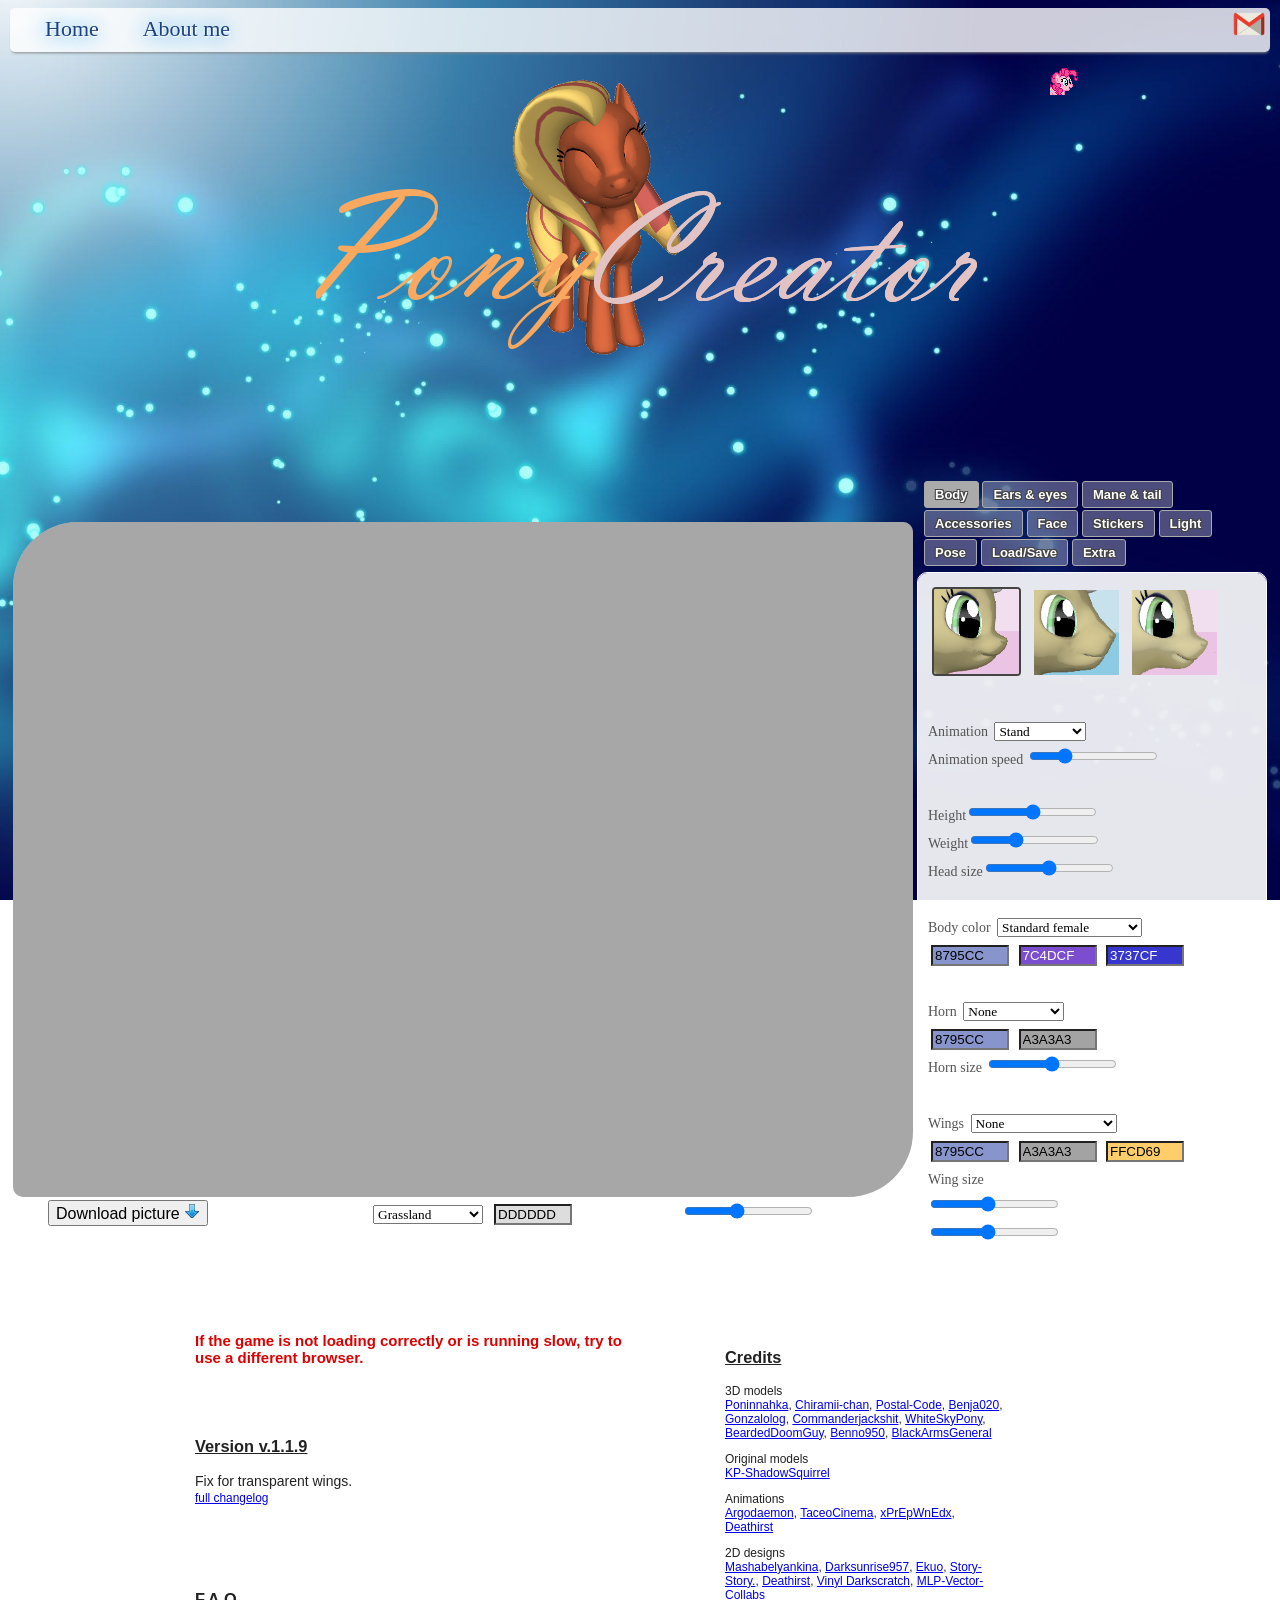
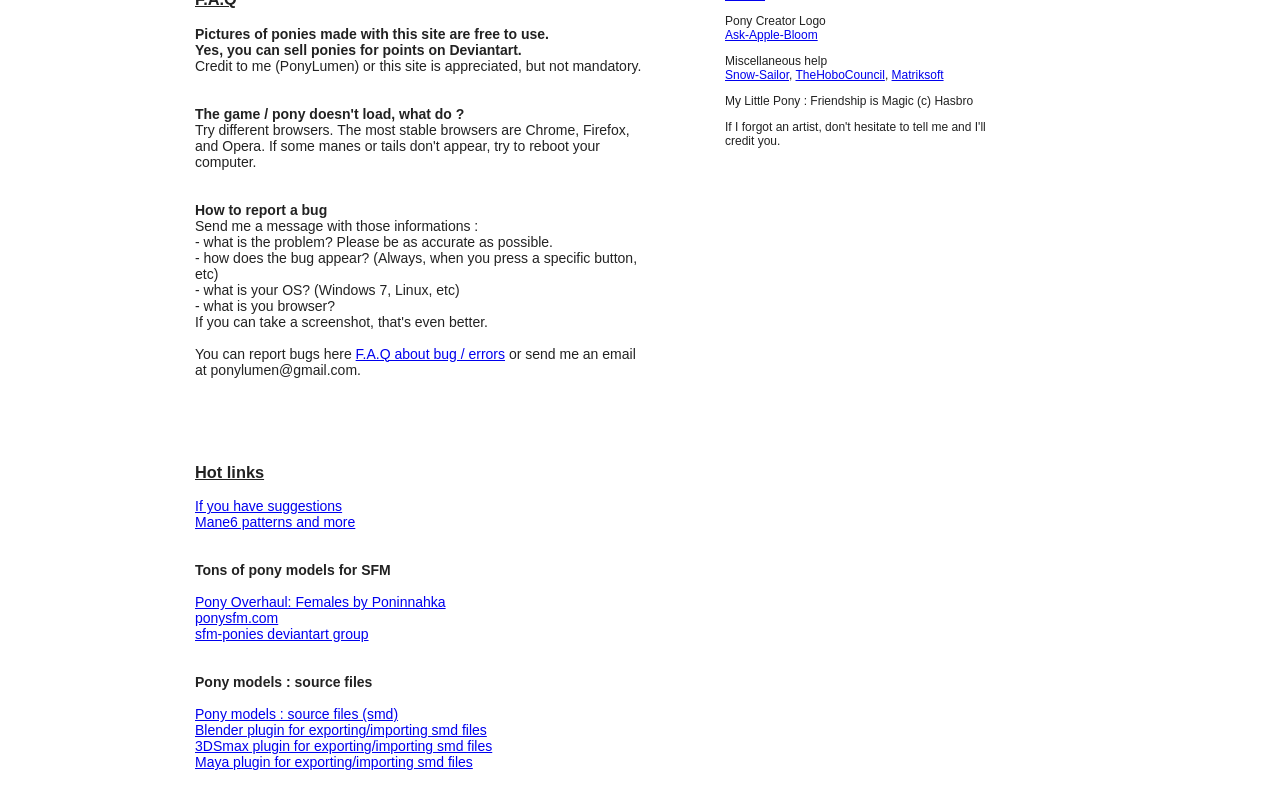
==== index.html @ 9b35d782 "Add files via upload" ====
<!DOCTYPE html>

<html>
<head>
	<meta http-equiv="Content-Type" content="text/html; charset=UTF-8" />
	<title>3D Pony Creator by PonyLumen</title>
	<meta name="description" content="Create and customize your own 3D pony. No download required." />
	
	<!--
	  
		3D Pony Creator
		Copyright 2013-2015, PonyLumen
	   
	    version 1.1.9
	-->

	
	<link rel="icon" type="image/png" href="favicon.png" />
	<link href="css/style_v.1.1.9.css" rel="stylesheet" type="text/css" />

	
	
	
	
	<!-- Shaders -->

	<script id="shader-fs-Picking-ID" type="x-shader/x-fragment"> 
		precision highp float;
		uniform vec3 uID;
		void main()
		{
			gl_FragColor = vec4(uID,1.0);
		}
	</script> 
	<script id="shader-vs-Picking-ID" type="x-shader/x-vertex"> 
		precision highp float;
	
		attribute vec3 VertexPosition; 
		attribute vec4 Joint;
		attribute vec4 Weight;
		
		uniform mat4 Anim[30];
		uniform mat4 uMVMatrix; 
		uniform mat4 uPMatrix; 
		
		void main() { 

			vec4 newPos;
			vec3 newPos3 = VertexPosition;
			
		   int index;
		   index=int(Joint.x);
		   newPos = (Anim[index] * vec4(newPos3,1.0)) * Weight.x;
		   index=int(Joint.y);
		   newPos = (Anim[index] * vec4(newPos3,1.0)) * Weight.y + newPos;
		   index=int(Joint.z);
		   newPos = (Anim[index] * vec4(newPos3,1.0)) * Weight.z + newPos;
		   index=int(Joint.w);
		   newPos = (Anim[index] * vec4(newPos3,1.0)) * Weight.w + newPos;
		   
		   gl_Position = uPMatrix * uMVMatrix * vec4(newPos.xyz, 1.0);
		} 
	</script>
	

	
	
	<!-- 
	
		fragment shader for most of the models
	
	-->
	<script id="shader-fs" type="x-shader/x-fragment"> 
		// fragment shader for most of the models (body, hair, tail, wings, horn)
		
		
		precision highp float;
	
		varying highp vec3 N ;
		varying highp vec3 v ;
		varying highp vec2 vTexCoord;
		uniform sampler2D uSampler;
		uniform sampler2D uSampler2;
		
		uniform vec4 uFirstColor; 
		uniform vec4 uSecondColor; 
		uniform vec4 uThirdColor; 
		uniform float uShininess; 
		
		uniform vec4 uPosLight0;
		uniform vec4 uAmbientLight0;
		uniform vec4 uDiffuseLight0;
		uniform vec4 uSpecularLight0;
		
		uniform int uShadingType;
		uniform float uTex1Alpha;
		uniform float uTex1u;
		uniform float uTex1v;
		uniform vec3 uHSV;
		
		vec3 rgb2hsv(vec3 c)
		{
			// source http://lolengine.net/blog/2013/07/27/rgb-to-hsv-in-glsl
			vec4 K = vec4(0.0, -1.0 / 3.0, 2.0 / 3.0, -1.0);
			vec4 p = mix(vec4(c.bg, K.wz), vec4(c.gb, K.xy), step(c.b, c.g));
			vec4 q = mix(vec4(p.xyw, c.r), vec4(c.r, p.yzx), step(p.x, c.r));

			float d = q.x - min(q.w, q.y);
			float e = 1.0e-10;
			return vec3(abs(q.z + (q.w - q.y) / (6.0 * d + e)), d / (q.x + e), q.x);
		}
		
		vec3 hsv2rgb(vec3 c)
		{
			// source http://lolengine.net/blog/2013/07/27/rgb-to-hsv-in-glsl
			vec4 K = vec4(1.0, 2.0 / 3.0, 1.0 / 3.0, 3.0);
			vec3 p = abs(fract(c.xxx + K.xyz) * 6.0 - K.www);
			return c.z * mix(K.xxx, clamp(p - K.xxx, 0.0, 1.0), c.y);
		}
		
		
		vec4 light0 ()
		{
			vec4 color;
			vec3 L = uPosLight0.xyz - v;
			float dist = length(L);
			L = normalize(L);
			vec3 E = normalize(-v);
			vec3 R = normalize(-reflect(L,N)); 

			float atten = 1.0;
			vec4 Iamb = uAmbientLight0;
			vec4 Idiff = uDiffuseLight0 * max(dot(N,L), 0.0);
			vec4 Ispec = uSpecularLight0 * pow(max(dot(R,E),0.0),0.3*uShininess);
			color = atten * (Iamb + Idiff) + Ispec ;
			return color;
		}

		void main()
		{
			
			vec4 finalColor;
			
			// ---------------------
			// compute object color
			// ---------------------
			finalColor = uFirstColor * texture2D(uSampler, vTexCoord).x;
			finalColor += uSecondColor * texture2D(uSampler, vTexCoord).y;
			finalColor += uThirdColor * texture2D(uSampler, vTexCoord).z;
			
			// ---------------------
			// add cutie mark texture (or rainbow dash tail, which is a special texture)
			// ---------------------

			vec4 tex2 = texture2D(uSampler2, vTexCoord+vec2(uTex1u,uTex1v));
			float alpha = tex2.w*uTex1Alpha;
			
			vec3 texHSV = rgb2hsv(tex2.xyz);
			float hue = texHSV.x + uHSV.x;
			float saturation = texHSV.y * uHSV.y;
			float value = texHSV.z * uHSV.z;
			vec3 finalHSV = vec3(hue,saturation,value);
			vec3 v3color = hsv2rgb(finalHSV);
			
			finalColor.x  = mix(finalColor.x ,v3color.x,alpha);
			finalColor.y  = mix(finalColor.y ,v3color.y,alpha);
			finalColor.z  = mix(finalColor.z ,v3color.z,alpha);
			
			
			// ---------------------
			// add shading
			// ---------------------
			
			// lambert
			if(uShadingType == 1){
				finalColor = finalColor * light0();
			}
			
			// toon
			else if(uShadingType == 2){
				vec3 lightDir = normalize(uPosLight0.xyz - v); 
				float intensity = max(dot(N,lightDir), 0.0);
				if(intensity < 0.2) intensity = 0.2;
				else if(intensity < 0.7) intensity = 0.6;
				else intensity = 1.0;

				finalColor =  intensity*finalColor;
				
			}
			finalColor.w = texture2D(uSampler, vTexCoord).w; // transparency texture
			
			gl_FragColor = finalColor;
		}
	</script> 

	<!-- 
	
		fragment shader for stickers
	
	-->
	
	<script id="shader-fs-Sticker" type="x-shader/x-fragment"> 
		// fragment shader for stickers
		precision highp float;
	
		varying highp vec3 N ;
		varying highp vec3 v ;
		varying highp vec2 vTexCoord;
		uniform sampler2D uSampler;
		
		uniform float uShininess; 
		
		uniform vec4 uPosLight0;
		uniform vec4 uAmbientLight0;
		uniform vec4 uDiffuseLight0;
		uniform vec4 uSpecularLight0;
		
		uniform int uShadingType;
		  
		vec4 light0 ()
		{
			vec4 color;
			vec3 L = uPosLight0.xyz - v;
			float dist = length(L);
			L = normalize(L);
			vec3 E = normalize(-v);
			vec3 R = normalize(-reflect(L,N)); 
			
			float atten = 1.0;
			vec4 Iamb = uAmbientLight0;
			vec4 Idiff = uDiffuseLight0 * max(dot(N,L), 0.0);
			vec4 Ispec = uSpecularLight0 * pow(max(dot(R,E),0.0),0.3*uShininess);
			color = atten * (Iamb + Idiff) + Ispec ;
			return color;
		}

		void main()
		{
			vec4 finalColor;
			
			finalColor = texture2D(uSampler, vTexCoord);
			
			// ---------------------
			// add shading
			// ---------------------
			
			// lambert
			if(uShadingType == 1){
				finalColor = finalColor * light0();
			}
			
			// toon
			else if(uShadingType == 2){
				vec3 lightDir = normalize(uPosLight0.xyz - v); 
				float intensity = max(dot(N,lightDir), 0.0);
				if(intensity < 0.2) intensity = 0.2;
				else if(intensity < 0.7) intensity = 0.6;
				else intensity = 1.0;
				finalColor =  intensity*finalColor;
			}
			
			gl_FragColor = finalColor;
		}
	</script> 
	
	<!-- 
	
		fragment shader for eyes 
	
	-->
	
	<script id="shader-fs-eye" type="x-shader/x-fragment"> 
		// fragment shader for eyes 
		precision highp float;
	
		varying highp vec3 N ;
		varying highp vec3 v ;
		varying highp vec2 vTexCoord;
		uniform sampler2D uSampler;
		
		uniform vec3 uHSV;
		uniform vec3 uWhitecolor; 
		uniform float uShininess; 
		uniform vec2 uUVtranslation;
		uniform float uUVscale;
		uniform vec4 uPosLight0;
		uniform vec4 uAmbientLight0;
		uniform vec4 uDiffuseLight0;
		uniform vec4 uSpecularLight0;
		
		uniform int uShadingType;
		  
		vec4 light0 ()
		{
			vec4 color;
			vec3 L = uPosLight0.xyz - v;
			float dist = length(L);
			L = normalize(L);
			vec3 E = normalize(-v);
			vec3 R = normalize(-reflect(L,N)); 

			float atten = 1.0;
			vec4 Iamb = uAmbientLight0;
			vec4 Idiff = uDiffuseLight0 * max(dot(N,L), 0.0);
			vec4 Ispec = uSpecularLight0 * pow(max(dot(R,E),0.0),0.3*uShininess);
			color = Iamb + atten * Idiff + Ispec ;
			return color;
		}

		vec3 rgb2hsv(vec3 c)
		{
			// source http://lolengine.net/blog/2013/07/27/rgb-to-hsv-in-glsl
			vec4 K = vec4(0.0, -1.0 / 3.0, 2.0 / 3.0, -1.0);
			vec4 p = mix(vec4(c.bg, K.wz), vec4(c.gb, K.xy), step(c.b, c.g));
			vec4 q = mix(vec4(p.xyw, c.r), vec4(c.r, p.yzx), step(p.x, c.r));

			float d = q.x - min(q.w, q.y);
			float e = 1.0e-10;
			return vec3(abs(q.z + (q.w - q.y) / (6.0 * d + e)), d / (q.x + e), q.x);
		}
		
		vec3 hsv2rgb(vec3 c)
		{
			// source http://lolengine.net/blog/2013/07/27/rgb-to-hsv-in-glsl
			vec4 K = vec4(1.0, 2.0 / 3.0, 1.0 / 3.0, 3.0);
			vec3 p = abs(fract(c.xxx + K.xyz) * 6.0 - K.www);
			return c.z * mix(K.xxx, clamp(p - K.xxx, 0.0, 1.0), c.y);
		}

		void main()
		{
			vec2 finalUV = vTexCoord; 
			vec2 centerUV = vec2(0.5,0.5); // It's the center of the pupil. It can be different from (0.5,0.5).
			finalUV = (finalUV - centerUV) * uUVscale + centerUV;
			finalUV = finalUV + uUVtranslation;
			
			vec4 tex = texture2D(uSampler, finalUV);
			vec3 texColor = tex.xyz;
			vec3 texHSV = rgb2hsv(texColor);
	
			float hue = texHSV.x + uHSV.x;
			float saturation = texHSV.y * uHSV.y;
			float value = texHSV.z * uHSV.z;
			
			vec3 finalHSV = vec3(hue,saturation,value);
			
			vec3 v3color = hsv2rgb(finalHSV);
			
			vec4 finalColor = vec4(v3color,1.0);
			
			// replace alpha by white (or custom color)
			finalColor.x  = mix(uWhitecolor.x,finalColor.x,tex.w);
			finalColor.y  = mix(uWhitecolor.y,finalColor.y,tex.w);
			finalColor.z  = mix(uWhitecolor.z,finalColor.z,tex.w);
			
			finalColor.w = 1.0;
			
			// ---------------------
			// add shading
			// ---------------------

			// lambert
			/*if(uShadingType == 1){
				finalColor = finalColor * light0();
				finalColor.w = 1.0;
			}
			*/
			// toon
			if(uShadingType == 2){
				vec3 lightDir = normalize(uPosLight0.xyz - v); 
				float intensity = max(dot(N,lightDir), 0.0);
				if(intensity < 0.2) intensity = 0.2;
				else if(intensity < 0.7) intensity = 0.6;
				else intensity = 1.0;

				finalColor =  intensity*finalColor;
				finalColor.w = 1.0;
			}

			gl_FragColor = finalColor;
		}
	</script> 
	
	
	
	<script id="shader-fs-Picking" type="x-shader/x-fragment"> 
		precision highp float;
		varying vec3 vTriangleID;
		void main()
		{
			gl_FragColor = vec4(vTriangleID.xyz,1.0);
		}
	</script> 
	<!-- 
	
		vertex shader for picking body triangles
	
	-->
	
	<script id="shader-vs-Picking" type="x-shader/x-vertex"> 
		// vertex shader for the body
		precision highp float;
	
		attribute vec3 VertexPosition; 
		attribute vec4 Joint;
		attribute vec4 Weight;
		attribute vec3 aTriangleID;
		
		uniform mat4 Anim[30];
		uniform mat4 uMVMatrix; 
		uniform mat4 uPMatrix; 
		
		varying vec3 vTriangleID;
		
		void main() { 

			vec4 newPos;
			vec3 newPos3 = VertexPosition;
			
		   // Apply animation
		   
		   int index;
		   index=int(Joint.x);
		   newPos = (Anim[index] * vec4(newPos3,1.0)) * Weight.x;
		   index=int(Joint.y);
		   newPos = (Anim[index] * vec4(newPos3,1.0)) * Weight.y + newPos;
		   index=int(Joint.z);
		   newPos = (Anim[index] * vec4(newPos3,1.0)) * Weight.z + newPos;
		   index=int(Joint.w);
		   newPos = (Anim[index] * vec4(newPos3,1.0)) * Weight.w + newPos;
		   
		   
		   vTriangleID = aTriangleID;
		   gl_Position = uPMatrix * uMVMatrix * vec4(newPos.xyz, 1.0);
		} 
	</script>
	
	
	
	

	<!-- 
	
		vertex shader for hair, tail, eyes 
	
	-->
	
	<script id="shader-vs2" type="x-shader/x-vertex"> 
		// vertex shader for hair, tail, eyes 
		precision highp float;
	
		attribute vec3 VertexPosition; 
		attribute vec3 VertexNormal;
		attribute vec2 VertexTexCoord;
		attribute vec4 Joint;
		attribute vec4 Weight;
		
		uniform mat4 Anim[30];
		uniform mat4 uMVMatrix; 
		uniform mat4 uPMatrix; 
		uniform mat3 NormalMatrix;
		varying highp vec3 N ;
		varying highp vec3 v ;
		varying highp vec2 vTexCoord;
		
		void main(void) { 

			vec4 newVertex;
			vec4 newNormal;
			vec3 newVertex3 = VertexPosition;
			int index;
			
		   //-----------------------
		   // anim
		   //-----------------------
		   index=int(Joint.x);
		   newVertex = (Anim[index] * vec4(newVertex3,1.0)) * Weight.x;
		   newNormal = (Anim[index] * vec4(VertexNormal, 0.0)) * Weight.x;
		   index=int(Joint.y);
		   newVertex = (Anim[index] * vec4(newVertex3,1.0)) * Weight.y + newVertex;
		   newNormal = (Anim[index] * vec4(VertexNormal, 0.0)) * Weight.y + newNormal;
		   index=int(Joint.z);
		   newVertex = (Anim[index] * vec4(newVertex3,1.0)) * Weight.z + newVertex;
		   newNormal = (Anim[index] * vec4(VertexNormal, 0.0)) * Weight.z + newNormal;
		   index=int(Joint.w);
		   newVertex = (Anim[index] * vec4(newVertex3,1.0)) * Weight.w + newVertex;
		   newNormal = (Anim[index] * vec4(VertexNormal, 0.0)) * Weight.w + newNormal;
		   
		    N = normalize(NormalMatrix * vec3(newNormal));
			v = vec3(uMVMatrix * newVertex);
			vTexCoord = VertexTexCoord;
			gl_Position = uPMatrix * uMVMatrix * vec4(newVertex.xyz, 1.0);

		} 
	</script>
	
	
	
	<!-- 
	
		shaders for background
	
	-->
	
	<script id="shader-fsObject" type="x-shader/x-fragment"> 
		precision highp float;
		varying highp vec2 vTexCoord;
		uniform sampler2D uSampler;
		
		void main()
		{
			vec4 finalColor = texture2D(uSampler, vTexCoord);
			//vec4 finalColor = vec4(0.0,0.0,1.0,1.0);
			gl_FragColor = finalColor;
		}
		
	</script> 
	
	<script id="shader-vsObject" type="x-shader/x-vertex"> 
		precision highp float;
		attribute vec3 VertexPosition; 
		attribute vec2 VertexTexCoord;
		varying highp vec2 vTexCoord;
		uniform mat4 uMVMatrix; 
		uniform mat4 uPMatrix; 
		
		void main() { 
			vTexCoord = VertexTexCoord;
			gl_Position = uPMatrix * uMVMatrix * vec4(VertexPosition, 1.0);
		} 
	</script>
	
	
	
	<script src="js/jquery-2.1.0.min.js"></script>
	<script>
	
	
	function init() {
		startWebGL();
	}
		
		
	</script>

	
</head>






<body onload = "init();">

	

	<!-- banner at the top -->
	<div id="upheader">
		<div id="upheader-left">
			<a class="uptab" href="http://ponylumen.net">Home</a>
			
			
			<a class="uptab" href="http://ponylumen.net/about-me">About me</a>
			
			
		</div>
		
			

		<div id="upheader-right">
			<a href="mailto:ponylumen@gmail.com" target="_blank">
			<img class="imgLink" src="img/html/gmail.png" alt="mail"/></a>
		</div>
		
		
			
	</div>
	
		
	<!-- logo 3D Pony Creator -->
	<div class="header">
		<img class="logo" src="img/logo2.png" alt="3D PONY CREATOR" /> 
		<div class="counter">
			<div class="pageViews">
				<!-- number of visitors since the 20 last minutes -->
				<img  src="img/mini_pinkie.png" alt="n" height="28" width="28"/>
				<span> number of visitors since the 20 last minutes </span>
			</div>
		</div>	
	</div>

	
	
	
		
		
		
	<!-- 3d canvas + right menu -->
	
	<table class="game-aera">
	  <tr>
		<td>
		
		  <!-- 3d canvas -->
			
	
	
		  <div class="canvas-holder">	
				<canvas id="glcanvas" width="900" height="675">
				  Your browser doesn't appear to support the HTML5 <code>&lt;canvas&gt;</code> element.
				</canvas>
				<!--<div id="game-background"/> We can't use css background because it's not drawn when the user downloads the image.  -->
			<br>
			
        
			<button id="buttonPrintCanvasID1" type="submit" value="Download picture" onclick="buttonPrintCanvas()">
			  <span style="font-size: 16px;"> Download picture </span>
			  <img src="img/download_icon.png" alt="dl"/>
			</button>
			   
			
			<div class="bgclass">
				<span style="font-family: 'Calibri'; color:#FFF"> Background </span>
				<select id="bgSelect" class='select' onchange="changeBGTexture(this.value)" >
					<option value="0">No background</option>
					<option selected value="1">Grassland</option>
					<option value="2">Orchard sunset</option>
					<option value="3">Zap apple trees</option>
					<option value="4">Pond</option>
					<option value="5">Snow mountain</option>
					<option value="6">Bridge</option>
					<option value="7">Road to volcano</option>
					<option value="8">Bridge 2</option>
				</select> 
				<input id="bgColor" class="color" value="DDDDDD">
				<span style="font-family: 'Calibri'; color:#FFF">Transparency </span>
				<input id="bgTransparency" type="range" min="0" max="1" value="0.4" step="0.01" />
			</div>
			
			 
			
		  </div>
		</td>

		
		
		<!-- right menu -->
		
		<td class="right-menu">
		
			<div class="conteneur-onglets">
			
				<!-- tabs -->
				
				<div class="inactif onglet" id="affiche-contenu-1" onclick="displayTab('1');">Body</div>
				<div class="inactif onglet" id="affiche-contenu-9" onclick="displayTab('9');">Ears & eyes</div>
				<div class="inactif onglet" id="affiche-contenu-10" onclick="displayTab('10');">Mane & tail</div>
				<div class="inactif onglet" id="affiche-contenu-2" onclick="displayTab('2');">Accessories</div>
				<div class="inactif onglet" id="affiche-contenu-3" onclick="displayTab('3');">Face</div>
				<div class="inactif onglet" id="affiche-contenu-5" onclick="displayTab('5');">Stickers</div>
				<div class="inactif onglet" id="affiche-contenu-6" onclick="displayTab('6');">Light</div>
				<div class="inactif onglet" id="affiche-contenu-7" onclick="displayTab('7');">Pose</div>
				<div class="inactif onglet" id="affiche-contenu-4" onclick="displayTab('4');">Load/Save</div>
				<div class="inactif onglet" id="affiche-contenu-8" onclick="displayTab('8');">Extra</div>
			</div>
		

			<!-- contents (in the right menu) -->
			
			<div class="contenu" id="contenu_1">
			
				<!-- custom textures (for testing purposes only) -->
				<!--
				<input type="button" value="Import body texture" onclick="$('#importTextureBody').click();" />
				<br>
				
				<input type="button" value="Import eye texture" onclick="$('#importTextureEye').click();" />
				<br>
				-->
				
				<div>
					<img id="femaleSign" alt="female" src="img/female_sign1.png" class="stickerImgActive" onclick="changeFemaleBody()"/>
					<img id="maleSign" alt="male" src="img/male_sign1.png" class="stickerImgInactive" onclick="changeMaleBody()"/>
					<img id="longFaceSign" alt="longface" src="img/longface_sign.png" class="stickerImgInactive" onclick="changeLongFace()"/>
				</div>

				<br>
				Animation
				<select id="animationSelect" name="animationSelect" class='select' onchange="changeAnimation(this.value)" >
				  <option value="stand">Stand</option>
				  <option value="custom">Custom pose</option>
				  <option value="walk">Walk</option>
				  <option value="trot">Trot</option>
				  <option value="run">Run</option>
				  <option value="flying_stationary">Fly</option>
				</select> 
				<br>
				Animation speed
				<input id="animSpeedID" type="range" min="0" max="4" value="1.0" step="0.01" />
				<br>
				<br>
				Height<input id="ponyHeight" type="range" min="-100" max="100" value="0" step="1" onchange="changePonyHeight(this.value,false)" /><br>
				Weight<input id="ponyWeight" type="range" min="-0.5" max="1" value="0" step="0.01" onchange="changeMorphValue(50,this.value)" /><br>
				Head size<input id="headSize" type="range" min="0.8" max="1.2" value="1" step="0.001" onchange="changeHeadSize(this.value)" /><br>

				<br>
				
				Body color 
				<select id="bodyColorStyleSelect" name="bodyColorStyleSelect" class='select' onchange="changeBodyColorStyle(this.value)" >
				  <option value="0">Standard female</option>
				  <option value="3">Standard male</option>
				  <option value="1">Gradient legs (F)</option>
				  <option value="22">Gradient legs (M)</option>
				  <option value="2">Cow spots (F)</option>
				  <option value="23">Cow spots (M)</option>
				  <option value="5">Marking 1</option>
				  <option value="4">Zecora skin (F)</option>
				  <option value="24">Zecora skin (M)</option>
				  <option value="6">Muzzle</option>
				  <option value="7">Wonderbolt outfit (F)</option>
				  <option value="25">Wonderbolt outfit (M)</option>
				  <option value="8">Socks (F)</option>
				  <option value="26">Socks (M)</option>
				  <option value="27">Bare hooves 1 (F)</option>
				  <option value="9">Bare hooves 1 (M)</option>
				  <option value="28">Bare hooves 2 (F)</option>
				  <option value="10">Bare hooves 2 (M)</option>
				  <option value="29">Pipsqueak (F)</option>
				  <option value="11">Pipsqueak (M)</option>
				  <!--<option value="12">Striped legs</option>-->
				  <option value="13">Mane-iac costume (F)</option>
				  <option value="30">Mane-iac costume (M)</option>
				  <!--<option value="14">Gummy suit</option>-->
				  <option value="15">Ninja outfit</option>
				  <option value="16">Chrysalis (F)</option>
				  <option value="31">Chrysalis (M)</option>
				  <option value="17">Spots (F)</option>
				  <option value="32">Spots (M)</option>
				  <option value="18">Mech 1 (F)</option>
				  <option value="33">Mech 1 (M)</option>
				  <option value="19">Mech 2 (F)</option>
				  <option value="34">Mech 2 (M)</option>
				  <option value="20">Mech 3 (F)</option>
				  <option value="35">Mech 3 (M)</option>
				  <option value="21">Mech 4 (F)</option>
				  <option value="36">Mech 4 (M)</option>
				  
				</select> 
				<br>
				<input id="bodyColor1" class="color" value="8795CC">
				<input id="bodyColor2" class="color" value="7C4DCF">
				<input id="bodyColor3" class="color" value="3737CF">
				<br>				
				<br>
				

				

				Horn
				<select id="hornStyleSelect" name="hornStyleSelect" class='select' onchange="changeHornModel(this.value)" >
				  <option value="0">None</option>
				  <option value="1">Normal horn</option>
				  <option value="2">Alicorn horn</option>
				  <option value="3">Chrysalis horn</option>
				  
				</select>
				<br>
				<input id="hornColor1" class="color" value="8795CC"> 
				<input id="hornColor2" class="color" value="A3A3A3">
				<br>
				Horn size <input id="hornSize" type="range" min="-100" max="100" value="0" step="1" onchange="changeHornSize(this.value)" />
				<br>
				<br>
				
				Wings
				<select id="wingStyleSelect" name="wingStyleSelect" class='select' onchange="changeWingModel(this.value)" >
				  <option value="0">None</option>
				  <option value="1">Normal pegasus</option>
				  <option value="4">Normal pegasus closed</option>
				  <option value="2">Bat wing</option>
				  <!--<option value="5">Bat wing closed</option>-->
				  <option value="3">Large pegasus</option>
				  <option value="6">Large pegasus closed</option>
				  <option value="7">Aviator wing</option>
				  <option value="8">Mech wing</option>
				  <option value="10">Mech wing closed</option>
				  <option value="9">Dragon wing</option>
				  <option value="11">Chrysalis wing</option>
				  <option value="12">Dark wing</option>
				 <!-- <option value="13">Dark wing closed</option>-->
				</select>
				<br>
				<input id="wingsColor1" class="color" value="8795CC"> 
				<input id="wingsColor2" class="color" value="A3A3A3">
				<input id="wingsColor3" class="color" value="FFCD69">
				<br>
				Wing size <br>
				<input id="lWingSize" type="range" min="0.2" max="2" value="1" step="0.01" onchange="changeLeftWingSize(this.value)" />
				<br>
				<input id="rWingSize" type="range" min="0.2" max="2" value="1" step="0.01" onchange="changeRightWingSize(this.value)" />
				<br>
				<br>
				
				Teeth
				<select id="teethSelect" class='select' onchange="changeTeeth(this.value)" >
				  <!--<option value="0">None</option>-->
				  <option value="1">Normal</option>
				  <option value="2">Fangs</option>
				</select>
				<br>
				<br>
				
				Cutie mark
				<select id="cutieMarkSelect" name="cutieMarkSelect" class='select' onchange="changeCutieMark(this.value)" >
				  <option selected value="0">None</option>
				  <option value="500">Custom</option>
				  <option value="1">Lyra</option>
				  <option value="2">Bonbon</option>
				  <option value="3">Octavia</option>
				  <option value="4">Vinyl Scratch</option>
				  <option value="5">Derpy</option>
				  <option value="6">Aloe / Lotus</option>
				  <option value="7">Berry Punch</option>
				  <option value="8">Carrot Top</option>
				  <option value="9">Cheerilee</option>
				  <option value="10">Cloudchaser</option>
				  <option value="11">Flitter</option>
				  <option value="12">Lightning Dust</option>
				  <option value="13">Nurse Redheart</option>
				  <option value="14">Spitfire</option>
				  <option value="15">Trixie</option>
				  <option value="18">Applejack</option>
				  <option value="19">Fluttershy</option>
				  <option value="20">Pinkie Pie</option>
				  <option value="21">Rainbow Dash</option>
				  <option value="22">Rarity</option>
				  <option value="23">Twilight</option>
				  <option value="501">Apple Pie</option>
				  <option value="502">Cherry Berry</option>
				  <option value="503">Cherry Fuzzy</option>
				  <option value="504">Cinnamon Swirl</option>
				  <option value="505">Cloud Kicker</option>
				  <option value="506">Deep Blue</option>
				  <option value="507">Dizzy Twister</option>
				  <option value="508">Green Jewel</option>
				  <option value="509">Lemon Hearts</option>
				  <option value="510">Lightning Bolt</option>
				  <option value="511">Linked Hearts</option>
				  <option value="512">Lucky Clover</option>
				  <option value="513">Merry May</option>
				  <option value="514">Parasol</option>
				  <option value="515">Ponet</option>
				  <option value="516">Rainbowshine</option>
				  <option value="517">Sassaflash</option>
				  <option value="518">Seaswirl</option>
				  <option value="519">Tropical Spring</option>
				  <option value="520">Trumpeter</option>
				  <option value="521">Welly</option>
				  <option value="522">Dr Whooves</option>
				  <option value="523">Luna</option>
				  <option value="524">Sunset Shimmer</option>
				</select> 
				<br>
			
				<!-- http://stackoverflow.com/questions/8595389/programmatically-trigger-select-file-dialog-box -->
				<br>
				<input type="button" value="Upload png file as cutie mark" onclick="$('#customCutieMark').click();" />
				<br>

				poseX
				<input id="cutieMarkUt" type="range" min="0.0" max="1.0" value="0.5" step="0.001" onchange="changeCutieMarkUt(this.value)" />
				<br>
				poseY
				<input id="cutieMarkVt" type="range" min="0.0" max="1.0" value="0.5" step="0.001" onchange="changeCutieMarkVt(this.value)" />
				<br>
				Rotate
				<input id="cutieMarkRotation" type="range" min="0" max="360" value="0" step="1" onchange="changeCutieMarkRotation(this.value)" />
				<br>
				Scale
				<input id="cutieMarkScale" type="range" min="10" max="20" value="10" step="0.1" onchange="changeCutieMarkScale(this.value)" />
				<br>
				Reverse
				<input id="cutieMarkReverse" type="checkbox" value="0" />
				<br>
				
				
			</div>
			
			<div class="contenu" id="contenu_2">
				
				Collar / scarf
				<select id="collar1Select" name="collar1Select" class='select' onchange="changeCollar1Model(this.value)">
				  <option value="0">None</option>
				  <option value="1">Spa necklace</option>
				  <option value="2">Octavia's bowtie</option>
				  <option value="6">Octavia's collar</option>
				  <option value="3">Headphones</option>
				  <option value="4">Coco Pommel's tie</option>
				  <option value="7">Celestia's collar</option>
				  <option value="8">Luna's collar</option>
				  <option value="9">Cadance's collar</option>
				  <option value="10">Dark collar</option>
				  <option value="11">Element of honesty</option>
				  <option value="12">Element of kindness</option>
				  <option value="13">Element of laughter</option>
				  <option value="14">Element of loyalty</option>
				  <option value="15">Element of generosity</option>
				  <option value="16">Scarf</option>
				  <!--<option value="17">Ankh</option>-->
				</select> 
				<br>
				<input id="collar1Color1" class="color" value="ffffff"> 
				<input id="collar1Color2" class="color" value="2696cb">
				<input id="collar1Color3" class="color" value="ede69a">
				
				<br>
				<br>
				Headgear
				<select id="headgear1Select" name="headgear1Select" class='select' onchange="changeHeadgear1Model(this.value)" >
					<option value="0">None</option>
					<option value="1">Flitter's bow hair</option>
					<option value="2">Applejack's hat</option>
					<option value="3">Coco Pommel's hair clip</option>
					<option value="4">Bee antennas</option>
					<option value="5">Celestia's crown</option>
					<option value="6">Luna's crown</option>
					<option value="7">Cadance's crown</option>
					<option value="8">Sunset Shimmer's crown</option>
					<option value="9">Chrysalis crown</option>
					<option value="10">Dark helm</option>
					<option value="11">Element of magic</option>
				</select> <br>
				<input id="headgear1Color1" class="color" value="ffffff"> 
				<input id="headgear1Color2" class="color" value="2696cb">
				<input id="headgear1Color3" class="color" value="ede69a">
				
				<br>
				<br>
				Headband
				<select id="headband0Select" name="headband0Select" class='select' onchange="changeHeadband0Model(this.value)" >
				  <option value="0">None</option>
				  <option value="1">Solid's headband</option>
				</select> 
				<br>
				<input id="headband0Color1" class="color" value="ffffff"> 
				<input id="headband0Color2" class="color" value="2696cb">
				<input id="headband0Color3" class="color" value="ede69a">
				
				<br>
				<br>
				Glasses
				<select id="headband1Select" name="headband1Select" class='select' onchange="changeHeadband1Model(this.value)" >
				  <option value="0">None</option>
				  <option value="1">Solid's eyepatch</option>
				  <option value="2">Rarity's glasses</option>
				  <option value="3">Vinyl's shades</option>
				  <option value="4">Monocle</option>
				  <option value="5">Round glasses</option>
				</select> 
				<br>
				<input id="headband1Color1" class="color" value="ffffff"> 
				<input id="headband1Color2" class="color" value="2696cb">
				<input id="headband1Color3" class="color" value="ede69a">
				<br>
				<br>
				
				<!-- Bottom - Left - Back -->
				Bottom leg <br>
				<select id="misc1Select" class='select' onchange="changeAccessoryModel(this.value,1)" >
				  <option value="0">None</option>
				  <option value="2">LegRing</option>
				</select> 
				<br>
				<input id="misc1Color1" class="color" value="ffffff" onchange="changeAccessoryColor1(this,1)"> 
				<input id="misc1Color2" class="color" value="2696cb" onchange="changeAccessoryColor2(this,1)">
				<input id="misc1Color3" class="color" value="ede69a" onchange="changeAccessoryColor3(this,1)">
				<br>
				<!-- Bottom - Left - Front -->
				<select id="misc2Select" class='select' onchange="changeAccessoryModel(this.value,2)" >
				  <option value="0">None</option>
				  <option value="3">LegRing</option>
				</select> 
				<br>
				<input id="misc2Color1" class="color" value="ffffff" onchange="changeAccessoryColor1(this,2)"> 
				<input id="misc2Color2" class="color" value="2696cb" onchange="changeAccessoryColor2(this,2)">
				<input id="misc2Color3" class="color" value="ede69a" onchange="changeAccessoryColor3(this,2)">
				<br>
				<!-- Bottom - Right - Back -->
				<select id="misc3Select" class='select' onchange="changeAccessoryModel(this.value,3)" >
				  <option value="0">None</option>
				  <option value="4">LegRing</option>
				</select> 
				<br>
				<input id="misc3Color1" class="color" value="ffffff" onchange="changeAccessoryColor1(this,3)"> 
				<input id="misc3Color2" class="color" value="2696cb" onchange="changeAccessoryColor2(this,3)">
				<input id="misc3Color3" class="color" value="ede69a" onchange="changeAccessoryColor3(this,3)">
				<br>
				<!-- Bottom - Right - Front -->
				<select id="misc4Select" class='select' onchange="changeAccessoryModel(this.value,4)" >
				  <option value="0">None</option>
				  <option value="5">LegRing</option>
				</select> 
				<br>
				<input id="misc4Color1" class="color" value="ffffff" onchange="changeAccessoryColor1(this,4)"> 
				<input id="misc4Color2" class="color" value="2696cb" onchange="changeAccessoryColor2(this,4)">
				<input id="misc4Color3" class="color" value="ede69a" onchange="changeAccessoryColor3(this,4)">
				<br>
				<br>
				Top leg <br>
				<!-- Top - Left - Back -->
				<select id="misc5Select" class='select' onchange="changeAccessoryModel(this.value,5)" >
				  <option value="0">None</option>
				  <option value="6">LegRing</option>
				</select> 
				<br>
				<input id="misc5Color1" class="color" value="ffffff" onchange="changeAccessoryColor1(this,5)"> 
				<input id="misc5Color2" class="color" value="2696cb" onchange="changeAccessoryColor2(this,5)">
				<input id="misc5Color3" class="color" value="ede69a" onchange="changeAccessoryColor3(this,5)">
				<br>
				<!-- Top - Left - Front -->
				<select id="misc6Select" class='select' onchange="changeAccessoryModel(this.value,6)" >
				  <option value="0">None</option>
				  <option value="7">LegRing</option>
				</select> 
				<br>
				<input id="misc6Color1" class="color" value="ffffff" onchange="changeAccessoryColor1(this,6)"> 
				<input id="misc6Color2" class="color" value="2696cb" onchange="changeAccessoryColor2(this,6)">
				<input id="misc6Color3" class="color" value="ede69a" onchange="changeAccessoryColor3(this,6)">
				<br>
				<!-- Top - Right - Back -->
				<select id="misc7Select" class='select' onchange="changeAccessoryModel(this.value,7)" >
				  <option value="0">None</option>
				  <option value="8">LegRing</option>
				</select> 
				<br>
				<input id="misc7Color1" class="color" value="ffffff" onchange="changeAccessoryColor1(this,7)"> 
				<input id="misc7Color2" class="color" value="2696cb" onchange="changeAccessoryColor2(this,7)">
				<input id="misc7Color3" class="color" value="ede69a" onchange="changeAccessoryColor3(this,7)">
				<br>
				<!-- Top - Right - Front -->
				<select id="misc8Select" class='select' onchange="changeAccessoryModel(this.value,8)" >
				  <option value="0">None</option>
				  <option value="9">LegRing</option>
				</select> 
				<br>
				<input id="misc8Color1" class="color" value="ffffff" onchange="changeAccessoryColor1(this,8)"> 
				<input id="misc8Color2" class="color" value="2696cb" onchange="changeAccessoryColor2(this,8)">
				<input id="misc8Color3" class="color" value="ede69a" onchange="changeAccessoryColor3(this,8)">
				<br>
				<br>

				Shoes <br>
				<!-- Left - Back -->
				<select id="misc9Select" class='select' onchange="changeAccessoryModel(this.value,9)" >
				  <option value="0">None</option>
				  <option value="10">Celestia's shoes</option>
				  <option value="14">Luna's shoes</option>
				  <option value="18">Dark shoes</option>
				</select> 
				<br>
				<input id="misc9Color1" class="color" value="ffffff" onchange="changeAccessoryColor1(this,9)"> 
				<input id="misc9Color2" class="color" value="2696cb" onchange="changeAccessoryColor2(this,9)">
				<input id="misc9Color3" class="color" value="ede69a" onchange="changeAccessoryColor3(this,9)">
				<br>
				<!-- Left - Front -->
				<select id="misc10Select" class='select' onchange="changeAccessoryModel(this.value,10)" >
				  <option value="0">None</option>
				  <option value="11">Celestia's shoes</option>
				  <option value="15">Luna's shoes</option>
				  <option value="19">Dark shoes</option>
				</select> 
				<br>
				<input id="misc10Color1" class="color" value="ffffff" onchange="changeAccessoryColor1(this,10)"> 
				<input id="misc10Color2" class="color" value="2696cb" onchange="changeAccessoryColor2(this,10)">
				<input id="misc10Color3" class="color" value="ede69a" onchange="changeAccessoryColor3(this,10)">
				<br>
				<!-- Right - Back -->
				<select id="misc11Select" class='select' onchange="changeAccessoryModel(this.value,11)" >
				 <option value="0">None</option>				 
				 <option value="12">Celestia's shoes</option>
				  <option value="16">Luna's shoes</option>
				  <option value="20">Dark shoes</option>
				</select> 
				<br>
				<input id="misc11Color1" class="color" value="ffffff" onchange="changeAccessoryColor1(this,11)"> 
				<input id="misc11Color2" class="color" value="2696cb" onchange="changeAccessoryColor2(this,11)">
				<input id="misc11Color3" class="color" value="ede69a" onchange="changeAccessoryColor3(this,11)">
				<br>
				<!-- Right - Front -->
				<select id="misc12Select" class='select' onchange="changeAccessoryModel(this.value,12)" >
				  <option value="0">None</option>
				  <option value="13">Celestia's shoes</option>
				  <option value="17">Luna's shoes</option>
				  <option value="21">Dark shoes</option>
				</select> 
				<br>
				<input id="misc12Color1" class="color" value="ffffff" onchange="changeAccessoryColor1(this,12)"> 
				<input id="misc12Color2" class="color" value="2696cb" onchange="changeAccessoryColor2(this,12)">
				<input id="misc12Color3" class="color" value="ede69a" onchange="changeAccessoryColor3(this,12)">
				<br>
				<br>
				
				
				Misc
				<select id="misc0Select" class='select' onchange="changeAccessoryModel(this.value,0)" >
				  <option value="0">None</option>
				  <option value="1">Bee abdomen</option>
				</select> 
				<br>
				<input id="misc0Color1" class="color" value="ffffff" onchange="changeAccessoryColor1(this,0)"> 
				<input id="misc0Color2" class="color" value="2696cb" onchange="changeAccessoryColor2(this,0)">
				<input id="misc0Color3" class="color" value="ede69a" onchange="changeAccessoryColor3(this,0)">
				<br>
			</div>
			
			<div class="contenu" id="contenu_3"> 

				<!-- 
					Facial expressions
				-->
				Facial expressions<br>
				<br>
				Eyes
				<br>
				<input id="rangeMorph1" type="range" min="0" max="1" value="0" step="0.01" onchange="changeMorphValue(1,this.value)" />l_angry<br>
				<input id="rangeMorph2" type="range" min="0" max="1" value="0" step="0.01" onchange="changeMorphValue(2,this.value)" />r_angry<br>
				<input id="rangeMorph3" type="range" min="0" max="1" value="0" step="0.01" onchange="changeMorphValue(3,this.value)" />l_sad<br>
				<input id="rangeMorph4" type="range" min="0" max="1" value="0" step="0.01" onchange="changeMorphValue(4,this.value)" />r_sad<br>
				<input id="rangeMorph5" type="range" min="0" max="1" value="0" step="0.01" onchange="changeMorphValue(5,this.value)" />l_relaxed<br>
				<input id="rangeMorph6" type="range" min="0" max="1" value="0" step="0.01" onchange="changeMorphValue(6,this.value)" />r_relaxed<br>
				<input id="rangeMorph7" type="range" min="0" max="1" value="0" step="0.01" onchange="changeMorphValue(7,this.value)" />l_wide<br>
				<input id="rangeMorph8" type="range" min="0" max="1" value="0" step="0.01" onchange="changeMorphValue(8,this.value)" />r_wide<br>
				<input id="rangeMorph9" type="range" min="0" max="1" value="0" step="0.01" onchange="changeMorphValue(9,this.value)" />l_lid_raise<br>
				<input id="rangeMorph10" type="range" min="0" max="1" value="0" step="0.01" onchange="changeMorphValue(10,this.value)" />r_lid_raise<br>
				<input id="rangeMorph11" type="range" min="0" max="1" value="0" step="0.01" onchange="changeMorphValue(11,this.value)" />l_lid_lowerer<br>
				<input id="rangeMorph12" type="range" min="0" max="1" value="0" step="0.01" onchange="changeMorphValue(12,this.value)" />r_lid_lowerer<br>
				<input id="rangeMorph13" type="range" min="0" max="1" value="0" step="0.01" onchange="changeMorphValue(13,this.value)" />l_eyebrow_lowerer<br>
				<input id="rangeMorph14" type="range" min="0" max="1" value="0" step="0.01" onchange="changeMorphValue(14,this.value)" />r_eyebrow_lowerer<br>
				<input id="rangeMorph15" type="range" min="0" max="1" value="0" step="0.01" onchange="changeMorphValue(15,this.value)" />l_happy<br>
				<input id="rangeMorph16" type="range" min="0" max="1" value="0" step="0.01" onchange="changeMorphValue(16,this.value)" />r_happy<br>
				<input id="rangeMorph17" type="range" min="0" max="1" value="0" step="0.01" onchange="changeMorphValue(17,this.value)" />eye_closer_left<br>
				<input id="rangeMorph18" type="range" min="0" max="1" value="0" step="0.01" onchange="changeMorphValue(18,this.value)" />eye_closer_right<br>
				
				<br>
				<br>
				Mouth
				<br>
				<input id="rangeMorph19" type="range" min="0" max="1" value="0" step="0.01" onchange="changeMorphValue(19,this.value)" />jaw_open<br>
				<input id="rangeMorph20" type="range" min="0" max="1" value="0" step="0.01" onchange="changeMorphValue(20,this.value)" />jaw_closer<br>
				<input id="rangeMorph21" type="range" min="0" max="1" value="0" step="0.01" onchange="changeMorphValue(21,this.value)" />grin<br>
				<input id="rangeMorph22" type="range" min="0" max="1" value="0" step="0.01" onchange="changeMorphValue(22,this.value)" />big_grin<br>
				<input id="rangeMorph23" type="range" min="0" max="1" value="0" step="0.01" onchange="changeMorphValue(23,this.value)" />l_frown<br>
				<input id="rangeMorph24" type="range" min="0" max="1" value="0" step="0.01" onchange="changeMorphValue(24,this.value)" />r_frown<br>
				<input id="rangeMorph25" type="range" min="0" max="1" value="0" step="0.01" onchange="changeMorphValue(25,this.value)" />l_smirk<br>
				<input id="rangeMorph26" type="range" min="0" max="1" value="0" step="0.01" onchange="changeMorphValue(26,this.value)" />r_smirk<br>
				<input id="rangeMorph27" type="range" min="0" max="1" value="0" step="0.01" onchange="changeMorphValue(27,this.value)" />l_lip_down<br>
				<input id="rangeMorph28" type="range" min="0" max="1" value="0" step="0.01" onchange="changeMorphValue(28,this.value)" />r_lip_down<br>
				<input id="rangeMorph29" type="range" min="0" max="1" value="0" step="0.01" onchange="changeMorphValue(29,this.value)" />l_lip_up<br>
				<input id="rangeMorph30" type="range" min="0" max="1" value="0" step="0.01" onchange="changeMorphValue(30,this.value)" />r_lip_up<br>
				<input id="rangeMorph31" type="range" min="0" max="1" value="0" step="0.01" onchange="changeMorphValue(31,this.value)" />l_puckerer<br>
				<input id="rangeMorph32" type="range" min="0" max="1" value="0" step="0.01" onchange="changeMorphValue(32,this.value)" />r_puckerer<br>
				<input id="rangeMorph33" type="range" min="0" max="1" value="0" step="0.01" onchange="changeMorphValue(33,this.value)" />l_stretch<br>
				<input id="rangeMorph34" type="range" min="0" max="1" value="0" step="0.01" onchange="changeMorphValue(34,this.value)" />r_stretch<br>
				<input id="rangeMorph35" type="range" min="0" max="1" value="0" step="0.01" onchange="changeMorphValue(35,this.value)" />mouth_full<br>
				<input id="rangeMorph36" type="range" min="0" max="1" value="0" step="0.01" onchange="changeMorphValue(36,this.value)" />mouth_angry<br>
				<input id="rangeMorph37" type="range" min="0" max="1" value="0" step="0.01" onchange="changeMorphValue(37,this.value)" />mouth_neutral<br>
				<input id="rangeMorph38" type="range" min="0" max="1" value="0" step="0.01" onchange="changeMorphValue(38,this.value)" />mouth_S<br>
				<input id="rangeMorph39" type="range" min="0" max="1" value="0" step="0.01" onchange="changeMorphValue(39,this.value)" />mouth_O<br>
				<!--<input id="rangeMorph40" type="range" min="0" max="1" value="0" step="0.01" onchange="changeMorphValue(40,this.value)" />mouth_o2<br>-->
				<input id="rangeMorph41" type="range" min="0" max="1" value="0" step="0.01" onchange="changeMorphValue(41,this.value)" />lower_lip_out<br>
				<!--<input id="rangeMorph42" type="range" min="0" max="1" value="0" step="0.01" onchange="changeMorphValue(42,this.value)" />lip_bite<br>-->
				<input id="rangeMorph43" type="range" min="0" max="1" value="0" step="0.01" onchange="changeMorphValue(43,this.value)" />mouth_pucker<br>
				<!--<input id="rangeMorph44" type="range" min="0" max="1" value="0" step="0.01" onchange="changeMorphValue(44,this.value)" />tongue_out<br>-->
				<!--<input id="rangeMorph45" type="range" min="0" max="1" value="0" step="0.01" onchange="changeMorphValue(45,this.value)" />tongue_left<br>-->
				<!--<input id="rangeMorph46" type="range" min="0" max="1" value="0" step="0.01" onchange="changeMorphValue(46,this.value)" />tongue_right<br>-->
				<!--<input id="rangeMorph47" type="range" min="0" max="1" value="0" step="0.01" onchange="changeMorphValue(47,this.value)" />nose_wrinkle<br>-->
				<!--<input id="rangeMorph48" type="range" min="0" max="1" value="0" step="0.01" onchange="changeMorphValue(48,this.value)" />tongue_up<br>-->
				<!--<input id="rangeMorph49" type="range" min="0" max="1" value="0" step="0.01" onchange="changeMorphValue(49,this.value)" />tongue_down<br>-->

				
			</div>
			
			
			<!-- 
				Stickers
			-->
				
			<div class="contenu" id="contenu_5">
				
				You have 8 slots to place your stickers.<br>
				
				<img id="stickerMini0" class="stickerMiniActive" onclick="changeCurrentStickerID(0)" src="img/blank.png" alt="0" /> 
				<img id="stickerMini1" class="stickerMiniInactive" onclick="changeCurrentStickerID(1)" src="img/blank.png" alt="1" />
				<img id="stickerMini2" class="stickerMiniInactive" onclick="changeCurrentStickerID(2)" src="img/blank.png" alt="2" />
				<img id="stickerMini3" class="stickerMiniInactive" onclick="changeCurrentStickerID(3)" src="img/blank.png" alt="3" />
				<img id="stickerMini4" class="stickerMiniInactive" onclick="changeCurrentStickerID(4)" src="img/blank.png" alt="4" />
				<img id="stickerMini5" class="stickerMiniInactive" onclick="changeCurrentStickerID(5)" src="img/blank.png" alt="5" /> 
				<img id="stickerMini6" class="stickerMiniInactive" onclick="changeCurrentStickerID(6)" src="img/blank.png" alt="6" /> 
				<img id="stickerMini7" class="stickerMiniInactive" onclick="changeCurrentStickerID(7)" src="img/blank.png" alt="7" />
				
				<!-- 
					Sticker images
				-->
				
				<div class="stickerImgDiv">
					<div>
						<img id="blankStickerImg" alt="blank" class="stickerImgActive" src="js/stickers/blank.png" onclick="changeStickerImage(this)"/>
						<img id="bolt" alt="bolt" class="stickerImgInactive" src="js/stickers/bolt.png" onclick="changeStickerImage(this)"/>
						<img id="cookie_heart" alt="cookie_heart" class="stickerImgInactive" src="js/stickers/cookie_heart.png" onclick="changeStickerImage(this)"/>
						
					</div>
					<div>
						
						<img id="mushroom" alt="mushroom" style="display:none" src="js/stickers/mushroom.png" />
						<img id="triple_hearts" alt="triple_hearts" class="stickerImgInactive" src="js/stickers/triple_hearts.png"  onclick="changeStickerImage(this)"/>
						<img id="star" alt="star" class="stickerImgInactive" src="js/stickers/star.png"  onclick="changeStickerImage(this)"/>
						<img id="cupcake" alt="cupcake" class="stickerImgInactive" src="js/stickers/cupcake.png"  onclick="changeStickerImage(this)"/>
						
					</div>
					<div>
						<img id="fire_flower" alt="fire_flower" style="display:none" src="js/stickers/fire_flower.png" />
						<img id="diamond" alt="diamond" class="stickerImgInactive" src="js/stickers/diamond.png"  onclick="changeStickerImage(this)"/>
						<img id="ribbon" alt="ribbon" class="stickerImgInactive" src="js/stickers/ribbon.png"  onclick="changeStickerImage(this)"/>
						<img id="splatter" alt="splatter" class="stickerImgInactive" src="js/stickers/splatter.png"  onclick="changeStickerImage(this)"/>

					</div>
					
					<div>
						<img id="freckles" alt="freckles" style="display:none"  src="js/stickers/freckles.png" />
						<img id="freckles2" alt="freckles2" class="stickerImgInactive" src="js/stickers/freckles2.png"  onclick="changeStickerImage(this)"/>
						<img id="scar1" alt="scar1" class="stickerImgInactive" src="js/stickers/scar1.png"  onclick="changeStickerImage(this)"/>
						<img id="scar2" alt="scar2" class="stickerImgInactive" src="js/stickers/scar2.png"  onclick="changeStickerImage(this)"/>
					</div>
					<div>
						<img id="rainbow" alt="rainbow" class="stickerImgInactive" src="js/stickers/rainbow.png"  onclick="changeStickerImage(this)"/>
						<img id="crescent_moon" alt="crescent_moon" class="stickerImgInactive" src="js/stickers/crescent_moon.png"  onclick="changeStickerImage(this)"/>

					</div>
					<div>
						<img id="blush" alt="blush" class="stickerImgInactive" src="js/stickers/blush.png"  onclick="changeStickerImage(this)"/>
						<img id="blush_2" alt="blush_2" class="stickerImgInactive" src="js/stickers/blush_2.png"  onclick="changeStickerImage(this)"/>

					</div>
				</div>
				
				<!-- 
					Sticker options
				-->
				
				<br>
				Enable "edit mode" to move a sticker freely.
				Once enabled, place the cursor on your pony, and press "Enter" to validate.
				<input id="stickerEditModeButton" class="editModeDisabled" type="button" value="Edit mode disabled" />
				
				<br>
				<br>
				Rotate
				<input id="stickerRotation" type="range" min="0" max="360" value="0" step="1" onchange="changeStickerRotation(this.value)" />
				<br>
				Scale
				<input id="stickerScale" type="range" min="5" max="12" value="5" step="0.1" onchange="changeStickerScale(this.value)" />
				<br>
				Reverse sticker
				<input id="stickerReverse" type="checkbox" value="0" />
				<br>
			</div>
			
			
			<!-- 
				Light
			-->
				
			<div class="contenu" id="contenu_6">
				<b>Shading</b>
				<select id="shadingSelect" class='select' onchange="changeShading(this.value)" >
					<option selected value="1">Simple</option>
					<option value="2">Toon</option>
				</select>
			
				<br>
				<br>
				<b>Advanced</b> stuff for light.
				<br>
				Works only for <b>Simple Shading</b>.
				<br>
				<br>
				Try to find the best combination.
				<br>
				Tip : values can go negative.
				<br>
				<br>
				Examples
				<br>
				<input type="button" value="Default 1" onclick="setDefaultLight()" />
				<input type="button" value="Default 2" onclick="setDefault2Light()" />
				<input type="button" value="Shiny" onclick="setShinyLight()" />
				<br>
				<br>
				Ambiant <input id="aLight0r" value="0.4" style="width: 40px; background-color:#FAA;" onchange="changeLight()" /> 
				<input id="aLight0g" value="0.4" style="width: 40px; background-color:#AFA" onchange="changeLight()" /> 
				<input id="aLight0b" value="0.4" style="width: 40px; background-color:#AAF" onchange="changeLight()" /> 
				<br>usually between 0-1
				<br>
				
				<br>
				Diffuse <input id="dLight0r" value="0.4" style="width: 40px; background-color:#FAA;" onchange="changeLight()" /> 
				<input id="dLight0g" value="0.4" style="width: 40px; background-color:#AFA;" onchange="changeLight()" /> 
				<input id="dLight0b" value="0.4" style="width: 40px; background-color:#AAF;" onchange="changeLight()" /> 
				<br>usually between 0-1
				<br>
				
				<br>
				Specular <input id="sLight0r" value="0.25" style="width: 40px; background-color:#FAA;" onchange="changeLight()" /> 
				<input id="sLight0g" value="0.25" style="width: 40px; background-color:#AFA;" onchange="changeLight()" /> 
				<input id="sLight0b" value="0.25" style="width: 40px; background-color:#AAF;" onchange="changeLight()" /> 
				<br>usually between 0-1
				<br>
				
				<br>
				Shininess <input id="shininess" value="1" style="width: 40px;" onchange="changeShininess(this.value)" /> 
				<br>usually between 0-50
				<br>
				
				
			</div>
			
			
			<!-- 
				Pose 
			-->
			<div class="contenu" id="contenu_7">
			
				<!--  Angles in degrees : x, y, z-->
				Examples
				<br>
				<input type="button" value="Default" onclick="changePose1()" /> 
				<input type="button" value="Sit" onclick="changePose2()" /> 
				<input type="button" value="Brohoof" onclick="changePose3()" /> 
				<br>
				<br>
				<input id="joint0button" type="button" value="Reference" onclick="changePose(0)" /> 
				<input id="joint0rotateX" value="0" class="inputPose" onchange="rotateXJoint(this,0)" /> 
				<input id="joint0rotateY" value="0" class="inputPose" onchange="rotateYJoint(this,0)" /> 
				<input id="joint0rotateZ" value="0" class="inputPose" onchange="rotateZJoint(this,0)" /> 
				<br>
				<input id="joint1button" type="button" value="Pelvis" onclick="changePose(1)" /> 
				<input id="joint1rotateX" value="0" class="inputPose" onchange="rotateXJoint(this,1)" /> 
				<input id="joint1rotateY" value="0" class="inputPose" onchange="rotateYJoint(this,1)" /> 
				<input id="joint1rotateZ" value="0" class="inputPose" onchange="rotateZJoint(this,1)" /> 
				<br>
				<input id="joint2button" type="button" value="Chest 1" onclick="changePose(2)" /> 
				<input id="joint2rotateX" value="0" class="inputPose" onchange="rotateXJoint(this,2)" /> 
				<input id="joint2rotateY" value="0" class="inputPose" onchange="rotateYJoint(this,2)" /> 
				<input id="joint2rotateZ" value="0" class="inputPose" onchange="rotateZJoint(this,2)" /> 
				<br>
				<input id="joint3button" type="button" value="Chest 2" onclick="changePose(3)" /> 
				<input id="joint3rotateX" value="0" class="inputPose" onchange="rotateXJoint(this,3)" /> 
				<input id="joint3rotateY" value="0" class="inputPose" onchange="rotateYJoint(this,3)" /> 
				<input id="joint3rotateZ" value="0" class="inputPose" onchange="rotateZJoint(this,3)" /> 
				<br>
				<input id="joint4button" type="button" value="Neck" onclick="changePose(4)" /> 
				<input id="joint4rotateX" value="0" class="inputPose" onchange="rotateXJoint(this,4)" /> 
				<input id="joint4rotateY" value="0" class="inputPose" onchange="rotateYJoint(this,4)" /> 
				<input id="joint4rotateZ" value="0" class="inputPose" onchange="rotateZJoint(this,4)" /> 
				<br>
				<input id="joint5button" type="button" value="Head" onclick="changePose(5)" /> 
				<input id="joint5rotateX" value="0" class="inputPose" onchange="rotateXJoint(this,5)" /> 
				<input id="joint5rotateY" value="0" class="inputPose" onchange="rotateYJoint(this,5)" /> 
				<input id="joint5rotateZ" value="0" class="inputPose" onchange="rotateZJoint(this,5)" /> 
				<br>
				<input id="joint6button" type="button" value="Right Ear" onclick="changePose(6)" /> 
				<input id="joint6rotateX" value="0" class="inputPose" onchange="rotateXJoint(this,6)" /> 
				<input id="joint6rotateY" value="0" class="inputPose" onchange="rotateYJoint(this,6)" /> 
				<input id="joint6rotateZ" value="0" class="inputPose" onchange="rotateZJoint(this,6)" /> 
				<br>
				<input id="joint7button" type="button" value="Left Ear" onclick="changePose(7)" /> 
				<input id="joint7rotateX" value="0" class="inputPose" onchange="rotateXJoint(this,7)" /> 
				<input id="joint7rotateY" value="0" class="inputPose" onchange="rotateYJoint(this,7)" /> 
				<input id="joint7rotateZ" value="0" class="inputPose" onchange="rotateZJoint(this,7)" /> 
				<br>
				<input id="joint8button" type="button" value="Right Shoulder" onclick="changePose(8)" /> 
				<input id="joint8rotateX" value="0" class="inputPose" onchange="rotateXJoint(this,8)" /> 
				<input id="joint8rotateY" value="0" class="inputPose" onchange="rotateYJoint(this,8)" /> 
				<input id="joint8rotateZ" value="0" class="inputPose" onchange="rotateZJoint(this,8)" /> 
				<br>
				<input id="joint9button" type="button" value="Right Forearm" onclick="changePose(9)" /> 
				<input id="joint9rotateX" value="0" class="inputPose" onchange="rotateXJoint(this,9)" /> 
				<input id="joint9rotateY" value="0" class="inputPose" onchange="rotateYJoint(this,9)" /> 
				<input id="joint9rotateZ" value="0" class="inputPose" onchange="rotateZJoint(this,9)" /> 
				<br>
				<input id="joint10button" type="button" value="Right Hand" onclick="changePose(10)" /> 
				<input id="joint10rotateX" value="0" class="inputPose" onchange="rotateXJoint(this,10)" /> 
				<input id="joint10rotateY" value="0" class="inputPose" onchange="rotateYJoint(this,10)" /> 
				<input id="joint10rotateZ" value="0" class="inputPose" onchange="rotateZJoint(this,10)" /> 
				<br>
				<input id="joint11button" type="button" value="Right Ball" onclick="changePose(11)" /> 
				<input id="joint11rotateX" value="0" class="inputPose" onchange="rotateXJoint(this,11)" /> 
				<input id="joint11rotateY" value="0" class="inputPose" onchange="rotateYJoint(this,11)" /> 
				<input id="joint11rotateZ" value="0" class="inputPose" onchange="rotateZJoint(this,11)" /> 
				<br>
				<input id="joint12button" type="button" value="Left Shoulder" onclick="changePose(12)" /> 
				<input id="joint12rotateX" value="0" class="inputPose" onchange="rotateXJoint(this,12)" /> 
				<input id="joint12rotateY" value="0" class="inputPose" onchange="rotateYJoint(this,12)" /> 
				<input id="joint12rotateZ" value="0" class="inputPose" onchange="rotateZJoint(this,12)" /> 
				<br>
				<input id="joint13button" type="button" value="Left Forearm" onclick="changePose(13)" /> 
				<input id="joint13rotateX" value="0" class="inputPose" onchange="rotateXJoint(this,13)" /> 
				<input id="joint13rotateY" value="0" class="inputPose" onchange="rotateYJoint(this,13)" /> 
				<input id="joint13rotateZ" value="0" class="inputPose" onchange="rotateZJoint(this,13)" /> 
				<br>
				<input id="joint14button" type="button" value="Left Hand" onclick="changePose(14)" /> 
				<input id="joint14rotateX" value="0" class="inputPose" onchange="rotateXJoint(this,14)" /> 
				<input id="joint14rotateY" value="0" class="inputPose" onchange="rotateYJoint(this,14)" /> 
				<input id="joint14rotateZ" value="0" class="inputPose" onchange="rotateZJoint(this,14)" /> 
				<br>
				<input id="joint15button" type="button" value="Left Ball" onclick="changePose(15)" /> 
				<input id="joint15rotateX" value="0" class="inputPose" onchange="rotateXJoint(this,15)" /> 
				<input id="joint15rotateY" value="0" class="inputPose" onchange="rotateYJoint(this,15)" /> 
				<input id="joint15rotateZ" value="0" class="inputPose" onchange="rotateZJoint(this,15)" /> 
				<br>
				<input id="joint16button" type="button" value="Right Thigh" onclick="changePose(16)" /> 
				<input id="joint16rotateX" value="0" class="inputPose" onchange="rotateXJoint(this,16)" /> 
				<input id="joint16rotateY" value="0" class="inputPose" onchange="rotateYJoint(this,16)" /> 
				<input id="joint16rotateZ" value="0" class="inputPose" onchange="rotateZJoint(this,16)" /> 
				<br>
				<input id="joint17button" type="button" value="Right Leg 1" onclick="changePose(17)" /> 
				<input id="joint17rotateX" value="0" class="inputPose" onchange="rotateXJoint(this,17)" /> 
				<input id="joint17rotateY" value="0" class="inputPose" onchange="rotateYJoint(this,17)" /> 
				<input id="joint17rotateZ" value="0" class="inputPose" onchange="rotateZJoint(this,17)" /> 
				<br>
				<input id="joint18button" type="button" value="Right Leg 2" onclick="changePose(18)" /> 
				<input id="joint18rotateX" value="0" class="inputPose" onchange="rotateXJoint(this,18)" /> 
				<input id="joint18rotateY" value="0" class="inputPose" onchange="rotateYJoint(this,18)" /> 
				<input id="joint18rotateZ" value="0" class="inputPose" onchange="rotateZJoint(this,18)" /> 
				<br>
				<input id="joint19button" type="button" value="Right Foot" onclick="changePose(19)" /> 
				<input id="joint19rotateX" value="0" class="inputPose" onchange="rotateXJoint(this,19)" /> 
				<input id="joint19rotateY" value="0" class="inputPose" onchange="rotateYJoint(this,19)" /> 
				<input id="joint19rotateZ" value="0" class="inputPose" onchange="rotateZJoint(this,19)" /> 
				<br>
				<input id="joint20button" type="button" value="Left Thigh" onclick="changePose(20)" /> 
				<input id="joint20rotateX" value="0" class="inputPose" onchange="rotateXJoint(this,20)" /> 
				<input id="joint20rotateY" value="0" class="inputPose" onchange="rotateYJoint(this,20)" /> 
				<input id="joint20rotateZ" value="0" class="inputPose" onchange="rotateZJoint(this,20)" /> 
				<br>
				<input id="joint21button" type="button" value="Left Leg 1" onclick="changePose(21)" /> 
				<input id="joint21rotateX" value="0" class="inputPose" onchange="rotateXJoint(this,21)" /> 
				<input id="joint21rotateY" value="0" class="inputPose" onchange="rotateYJoint(this,21)" /> 
				<input id="joint21rotateZ" value="0" class="inputPose" onchange="rotateZJoint(this,21)" /> 
				<br>
				<input id="joint22button" type="button" value="Left Leg 2" onclick="changePose(22)" /> 
				<input id="joint22rotateX" value="0" class="inputPose" onchange="rotateXJoint(this,22)" /> 
				<input id="joint22rotateY" value="0" class="inputPose" onchange="rotateYJoint(this,22)" /> 
				<input id="joint22rotateZ" value="0" class="inputPose" onchange="rotateZJoint(this,22)" /> 
				<br>
				<input id="joint23button" type="button" value="Left Foot" onclick="changePose(23)" /> 
				<input id="joint23rotateX" value="0" class="inputPose" onchange="rotateXJoint(this,23)" /> 
				<input id="joint23rotateY" value="0" class="inputPose" onchange="rotateYJoint(this,23)" /> 
				<input id="joint23rotateZ" value="0" class="inputPose" onchange="rotateZJoint(this,23)" /> 
				<br>
				<input id="joint24button" type="button" value="Tail" onclick="changePose(24)" /> 
				<input id="joint24rotateX" value="0" class="inputPose" onchange="rotateXJoint(this,24)" /> 
				<input id="joint24rotateY" value="0" class="inputPose" onchange="rotateYJoint(this,24)" /> 
				<input id="joint24rotateZ" value="0" class="inputPose" onchange="rotateZJoint(this,24)" /> 
				<br>
				<br>
				<span style="font-size: 14px; color:red"> Some wing and tail poses are instable / bugged.</span>
				<br>
				<br><div id="tailPosDiv"></div>
				<br><div id="lWingPosDiv"></div>
				<br><div id="rWingPosDiv"></div>
				<br>
							

			</div>
			
			<div class="contenu" id="contenu_4">
				
				<button id="buttonPrintCanvasID2" type="submit" value="Download picture" onclick="buttonPrintCanvas()">
				  <span style="font-size: 16px;"> Download picture </span>
				  <img src="img/download_icon.png" alt="dl"/>
				</button>
				<br>
				<button id="downloadOBJID" type="submit" value="Download obj" onclick="downloadOBJ()">
				  <span style="font-size: 16px;"> Download 3d model (.obj) </span>
				  <img src="img/download_icon.png" alt="dl"/>
				</button>
				<br>
				<button id="downloadSMDID" type="submit" value="Download smd" onclick="downloadSMD()">
				  <span style="font-size: 16px;"> Download 3d model (.smd) </span>
				  <img src="img/download_icon.png" alt="dl"/>
				</button>
				warning : smd file is large and the download can take few seconds.
				<br>
				
				<br>
				<button id="download_ponySave_id" type="submit" value="download ponySave" onclick="downloadPonySave()">
				  <span style="font-size: 16px;"> Download ponySave </span>
				  <img src="img/download_icon.png" alt="dl"/>
				</button>
				<br>
				<button id="import_ponySave_id" value="Import ponySave" onclick="$('#importPonySaveID2').click();"> 
				  <span style="font-size: 16px;"> Import ponySave </span>
				</button>
				<br>
				<br>
				
				You can save a maximum of 20 ponies.
				<br>
				<p style='color:#EE3333;'> This game use cookies to save ponies locally in your browser.
				
				If you clear your cookies, you will lose your ponies. 
				
				For more safety, use the "Download ponySave" button just above. </p>
				<br>
				Pony's name    
				<input id="ponyName" value="" placeholder="Coco Pommel" /> 
				<br>
				<input id="buttonSaveNewPony" type="button" value=" Save pony in a new file" onclick="saveNewPony()" />
				<br>
				<br>
				<br>
				<!-- 
					If you save in this file, your old pony will be lost forever.
				-->
				
			</div>

			<div class="contenu" id="contenu_8">
				<!-- 
					Extras
				-->
				
				Animation mode
				<select class='select' onchange="changetex1MoveMode(this.value)" >
				  <option value="0">None</option>
				  <option value="1" selected >Mode 1</option>
				  <option value="2">Mode 2</option>
				</select> 	<br>	
				<br>
				
				Front hair
				<select id="tex1_hairfront" class='select' onchange="changeTexture1(this.value,hairFront)" >
				  <option value="0">None</option>
				  <option value="1">Extra colors</option>
				</select> 	<br>		
				intensity <input id="tex1sat_hairfront" type="range" min="0" max="2" value="0.7" step="0.01" onchange="changeTex1Sat(this.value,hairFront)" /><br>
				alpha <input id="tex1alpha_hairfront" type="range" min="0" max="1" value="1" step="0.01" onchange="changeTex1Alpha(this.value,hairFront)" />
				<br>
				
				
				Back hair
				<select id="tex1_hairback" class='select' onchange="changeTexture1(this.value,hairBack)" >
				  <option value="0">None</option>
				  <option value="1">Extra colors</option>
				</select> <br>				
				intensity <input id="tex1sat_hairback" type="range" min="0" max="2" value="0.7" step="0.01" onchange="changeTex1Sat(this.value,hairBack)" /><br>
				alpha <input id="tex1alpha_hairback" type="range" min="0" max="1" value="1" step="0.01" onchange="changeTex1Alpha(this.value,hairBack)" />
				<br>
				
				
				Tail
				<select id="tex1_tail" class='select' onchange="changeTexture1(this.value,tail)" >
				  <option value="0">None</option>
				  <option value="1">Extra colors</option>
				</select> <br>
				intensity <input id="tex1sat_tail" type="range" min="0" max="2" value="0.7" step="0.01" onchange="changeTex1Sat(this.value,tail)" /><br>
				alpha <input id="tex1alpha_tail" type="range" min="0" max="1" value="1" step="0.01" onchange="changeTex1Alpha(this.value,tail)" />
				<br>
				
				
				Horn
				<select id="tex1_horn" class='select' onchange="changeTexture1(this.value,horn)" >
				  <option value="0">None</option>
				  <option value="1">Extra colors</option>
				</select> <br>	
				intensity <input id="tex1sat_horn" type="range" min="0" max="2" value="0.7" step="0.01" onchange="changeTex1Sat(this.value,horn)" /><br>
				alpha <input id="tex1alpha_horn" type="range" min="0" max="1" value="1" step="0.01" onchange="changeTex1Alpha(this.value,horn)" />
				<br>
				
				
				Left Wing
				<select id="tex1_lwing" class='select' onchange="changeTexture1(this.value,leftWing)" >
				  <option value="0">None</option>
				  <option value="1">Extra colors</option>
				</select> 	<br>	
				intensity <input id="tex1sat_lwing" type="range" min="0" max="2" value="0.7" step="0.01" onchange="changeTex1Sat(this.value,leftWing)" />	<br>			
				alpha <input id="tex1alpha_lwing" type="range" min="0" max="1" value="1" step="0.01" onchange="changeTex1Alpha(this.value,leftWing)" />
				<br>
				
				
				
				Right Wing
				<select id="tex1_rwing" class='select' onchange="changeTexture1(this.value,rightWing)" >
				  <option value="0">None</option>
				  <option value="1">Extra colors</option>
				</select> 	<br>
				intensity <input id="tex1sat_rwing" type="range" min="0" max="2" value="0.7" step="0.01" onchange="changeTex1Sat(this.value,rightWing)" />	<br>							
				alpha <input id="tex1alpha_rwing" type="range" min="0" max="1" value="1" step="0.01" onchange="changeTex1Alpha(this.value,rightWing)" />
				<br>
				
			</div> 
			
			
			<div class="contenu" id="contenu_9">
			Ears
				<select id="earSelect" class='select' onchange="changeEar(this.value)" >
				  <option value="0">Normal</option>
				  <option value="1">Spikes</option>
				  <option value="2">Star shaped</option>
				</select>
				<br>
				Ear size<input id="rangeMorph53" type="range" min="-0.6" max="1.5" value="0" step="0.01" onchange="changeMorphValue(53,this.value)" />
				<br>				
				<br>
				
				Eyes
				<select id="lEyeSelect" class='select' onchange="_changelEye(this.value)" >
				  <option value="0">Normal 1</option>
				  <option value="27">Normal 2</option>
				  <option value="28">Normal 3</option>
				  <option value="29">Normal 4</option>
				  <option value="30">Normal young</option> 
				  <option value="1">Bat 1</option>
				  <option value="17">Bat 2</option>
				  <option value="18">Bat 3</option>
				  <option value="19">Bat 4</option>
				  <option value="20">Bat young</option>
				  <option value="22">Crystal 1</option>
				  <option value="23">Crystal 2</option>
				  <option value="24">Crystal 3</option>
				  <option value="25">Crystal young</option>
				  <option value="2">Snowdrop</option>
				  <option value="31">Snowdrop 2</option>
				  <option value="3">Love potion</option>
				  <option value="13">Love potion 2</option>
				  <option value="4">Heart</option>
				  <option value="12">Heart 2</option>
				  <option value="5">Chrysalis</option>
				  <option value="21">Chrysalis 2</option>
				  <option value="36">Chrysalis 3</option>
				  <option value="6">Changeling</option>
				  <option value="9">Changeling 2</option>
				  <option value="7">Dragon</option>
				  <option value="26">Dragon 2</option>
				  <option value="8">Mane-iac</option>
				  <option value="10">Cow</option>
				  <option value="32">Dog</option>
				  <option value="11">Discord</option>
				  <option value="14">Mad</option>
				  <option value="15">Mad 2</option>
				  <option value="16">Round</option>
				  <option value="33">Gummy</option>
				  <option value="34">Rainbow</option>
				  <option value="35">Nightmare moon</option>
				  <option value="37">Mecha</option>
				</select> 
				<select id="rEyeSelect" class='select' onchange="_changerEye(this.value)" >
				  <option value="0">Normal 1</option>
				  <option value="27">Normal 2</option>
				  <option value="28">Normal 3</option>
				  <option value="29">Normal 4</option>
				  <option value="30">Normal young</option> 
				  <option value="1">Bat 1</option>
				  <option value="17">Bat 2</option>
				  <option value="18">Bat 3</option>
				  <option value="19">Bat 4</option>
				  <option value="20">Bat young</option>
				  <option value="22">Crystal 1</option>
				  <option value="23">Crystal 2</option>
				  <option value="24">Crystal 3</option>
				  <option value="25">Crystal young</option>
				  <option value="2">Snowdrop</option>
				  <option value="31">Snowdrop 2</option>
				  <option value="3">Love potion</option>
				  <option value="13">Love potion 2</option>
				  <option value="4">Heart</option>
				  <option value="12">Heart 2</option>
				  <option value="5">Chrysalis</option>
				  <option value="21">Chrysalis 2</option>
				  <option value="36">Chrysalis 3</option>
				  <option value="6">Changeling</option>
				  <option value="9">Changeling 2</option>
				  <option value="7">Dragon</option>
				  <option value="26">Dragon 2</option>
				  <option value="8">Mane-iac</option>
				  <option value="10">Cow</option>
				  <option value="32">Dog</option>
				  <option value="11">Discord</option>
				  <option value="14">Mad</option>
				  <option value="15">Mad 2</option>
				  <option value="16">Round</option>
				  <option value="33">Gummy</option>
				  <option value="34">Rainbow</option>
				  <option value="35">Nightmare moon</option>
				  <option value="37">Mecha</option>
				</select> 
				<br>
				
				<input id="matchEyesStyle" type="checkbox" checked="checked" value="0" />Match eyes style
				<br>
				<br>
				
				Left eye <input id="leftEyeColor" class="color" value="90ff80"> <input id="leftEyeColor2" class="color" value="ffffff">
				<br>
				<input id="txlEye" type="range" min="-0.5" max="0.5" value="0" step="0.002" /> poseX
				<br>
				<input id="tylEye" type="range" min="-0.5" max="0.5" value="0" step="0.002" /> poseY
				<br>
				<input id="slEye" type="range" min="0.5" max="2" value="1" step="0.01" /> size
				<br>
				
				Right eye <input id="rightEyeColor" class="color" value="90ff80"> <input id="rightEyeColor2" class="color" value="ffffff">
				<br>
				<input id="txrEye" type="range" min="-0.5" max="0.5" value="0" step="0.002" /> poseX
				<br>
				<input id="tyrEye" type="range" min="-0.5" max="0.5" value="0" step="0.002" /> poseY
				<br>
				<input id="srEye" type="range" min="0.5" max="2" value="1" step="0.01" /> size
				<br>
				
				<input id="matchEyesColor" type="checkbox" value="0" />Match eyes color
				<br>
				
				<input id="enableEyeMovement" type="checkbox" checked="checked" value="0" />Eyes follow mouse
				<br>
				<br>
				
				Eyelashes
				<select id="EyelashesSelect" class='select' onchange="changeEyelashes(this.value)" >
				  <option value="0">None</option>
				  <option selected value="1">Normal eyelashes</option>
				  <option value="2">Fluttershy eyelashes</option>
				  <option value="3">Rarity eyelashes</option>
				</select> 
				<br>
				<input id="rangeMorph59" type="range" min="0" max="1" value="0" step="0.01" onchange="changeMorphValue(59,this.value)" />Fluttershy eye shape<br>
				<input id="rangeMorph60" type="range" min="0" max="1" value="0" step="0.01" onchange="changeMorphValue(60,this.value)" />Rarity eye shape<br>
				<br>
			</div>
				
			<div class="contenu" id="contenu_10">

				Front hair
				<select id="hairFrontStyleSelect" name="hairFrontStyleSelect" class='select' onchange="changeHairFrontModel(this.value)" >
				  <option value="0">None</option>
				  <option value="1">Lyra</option>
				  <option value="2">Bonbon</option>
				  <option value="3">Octavia</option>
				  <option value="4">Vinyl Scratch</option>
				  <option value="5">Derpy</option>
				  <option value="6">Aloe / Lotus</option>
				  <option value="7">Berry Punch</option>
				  <option value="8">Carrot Top</option>
				  <option value="9">Cheerilee</option>
				  <option value="10">Cloudchaser</option>
				  <option value="11">Flitter</option>
				  <option value="12">Lightning Dust</option>
				  <option value="13">Nurse Redheart</option>
				  <option value="14">Spitfire</option>
				  <option value="15">Trixie</option>
				  <option value="16">Pinkamena</option>
				  <option value="17">Solid Sparkle</option>
				  <option value="18">Applejack</option>
				  <option value="19">Fluttershy</option>
				  <option value="20">Pinkie Pie</option>
				  <option value="21">Rainbow Dash</option>
				  <option value="22">Rarity</option>
				  <option value="23">Twilight</option>
				  <option value="24">Coco Pommel</option>
				  <option value="25">Celestia</option>
				  <option value="26">Luna Season 1</option>
				  <option value="45">Luna Season 2</option>
				  <option value="27">Cadance</option>
				  <option value="28">Wet mane</option>
				  <option value="30">Braeburn</option>
				  <option value="31">Caramel</option>
				  <option value="32">Nightlight</option>
				  <option value="33">Noteworthy</option>
				  <option value="34">Pokeypierce</option>
				  <option value="35">Soarin</option>
				  <option value="36">Thunderlane</option>
				  <option value="37">Dr Whooves</option>
				  <!-- <option value="38">Chrysalis</option>-->
				  <option value="39">Applebloom</option>
				  <option value="40">Scootaloo</option>
				  <option value="41">Sweetie Belle</option>
				  <option value="43">Sunset Shimmer</option>
				  <option value="44">Big Mac</option>
				  <option value="46">Fleur de Lis</option>
				  <option value="29">Flutterbat</option>
				</select><br>
				<input id="hairFrontColor1" class="color" value="3DC4B7"> 
				<input id="hairFrontColor2" class="color" value="A3A3A3">
				<input id="hairFrontColor3" class="color" value="FFCD69" style="display:none">
				<br>
				<br>
				
				Back hair
				<select id="hairBackStyleSelect" name="hairBackStyleSelect" class='select' onchange="changeHairBackModel(this.value)" >
				  <option value="0">None</option>
				  <option value="1">Lyra</option>
				  <option value="2">Bonbon</option>
				  <option value="5">Derpy</option>
				  <option value="6">Aloe / Lotus</option>
				  <option value="9">Cheerilee</option>
				  <option value="10">Cloudchaser</option>
				  <option value="13">Nurse Redheart</option>
				  <option value="15">Trixie</option>
				  <option value="16">Pinkamena</option>
				  <option value="17">Solid Sparkle</option>
				  <option value="18">Applejack</option>
				  <option value="19">Fluttershy</option>
				  <option value="21">Rainbow Dash</option>
				  <option value="22">Rarity</option>
				  <option value="23">Twilight</option>
				  <option value="24">Coco Pommel</option>
				  <option value="26">Luna Season 1</option>
				  <option value="27">Cadance</option>
				  <option value="28">Wet mane</option>
				  <option value="30">Braeburn</option>
				  <option value="33">Noteworthy</option>
				  <option value="39">Applebloom</option>
				  <option value="40">Scootaloo</option>
				  <option value="41">Sweetie Belle</option>
				  <option value="43">Sunset Shimmer</option>
				  <option value="44">Big Mac</option>
				  <option value="46">Fleur de Lis</option>
				  <option value="29">Flutterbat</option>
				</select>
				<br>
				<input id="hairBackColor1" class="color" value="3DC4B7"> 
				<input id="hairBackColor2" class="color" value="A3A3A3">
				<input id="hairBackColor3" class="color" value="FFCD69" style="display:none">
				<br>
				<br>
				
				Tail
				<select id="tailStyleSelect" name="tailStyleSelect" class='select' onchange="changeTailModel(this.value)" >
				  <option value="0">None</option>
				  <option value="1">Lyra</option>
				  <option value="2">Bonbon</option>
				  <option value="3">Octavia</option>
				  <option value="4">Vinyl Scratch</option>
				  <option value="5">Derpy</option>
				  <option value="6">Aloe / Lotus</option>
				  <option value="7">Berry Punch</option>
				  <option value="8">Carrot Top</option>
				  <option value="9">Cheerilee</option>
				  <option value="10">Cloudchaser</option>
				  <option value="11">Flitter</option>
				  <option value="12">Lightning Dust</option>
				  <option value="13">Nurse Redheart</option>
				  <option value="14">Spitfire</option>
				  <option value="15">Trixie</option>
				  <option value="16">Pinkamena</option>
				  <option value="18">Applejack</option>
				  <option value="19">Fluttershy</option>
				  <option value="20">Pinkie Pie</option>
				  <option value="21">Rainbow Dash</option>
				  <option value="42">Rainbow Dash 2</option>
				  <option value="22">Rarity</option>
				  <option value="23">Twilight</option>
				  <option value="25">Celestia</option>
				  <option value="45">Luna Season 2</option>
				  <option value="27">Cadance</option>
				  <option value="28">Wet tail</option>
				  <option value="30">Braeburn</option>
				  <option value="31">Caramel</option>
				  <option value="32">Nightlight</option>
				  <option value="34">Pokeypierce</option>
				  <option value="35">Soarin</option>
				  <option value="36">Thunderlane</option>
				  <option value="37">Dr Whooves</option>
				  <!-- <option value="38">Chrysalis</option>-->
				  <option value="39">Applebloom</option>
				  <option value="40">Scootaloo</option>
				  <option value="41">Sweetie Belle</option>
				  <option value="43">Sunset Shimmer</option>
				  <option value="44">Big Mac</option>
				  <option value="46">Fleur de Lis</option>
				  <option value="29">Flutterbat</option>
				</select>
				<br>
				<input id="tailColor1" class="color" value="3DC4B7"> 
				<input id="tailColor2" class="color" value="A3A3A3">
				<input id="tailColor3" class="color" value="FFCD69" style="display:none">
				<br>
				<input id="matchManeTailColor" type="checkbox" value="0" />Match mane and tail colors
				<br>
				
				Tail size <br>
				<input id="tailSize" type="range" min="0.2" max="2" value="1" step="0.01" onchange="changeTailSize(this.value)" />
				<br>
				<br>
			</div>
			
		</td>
	  </tr>
	</table> 
	

	
	

	<!-- bottom part : ads - infos - credits - etc -->
	<div class="bottom-aera">
		<div class="bottom-aera-left">
			
			<!-- version - credits - etc -->
		
				
				<div class="block-info-left">
					<b class="headwarning"> If the game is not loading correctly or is running slow, try to use a different browser. </b>
				</div>
				
				<div class="block-info-left">
				
				
				<h3>Version v.1.1.9</h3>
					<p>				
						Fix for transparent wings.<br>
						<a style="font-size:0.85em;" href="http://ponylumen.net/games/3d-pony-creator/changelog.txt" target="_blank">full changelog</a>
						
					</p>
					
					 
				</div>


				
				<div class="block-info-left">
					<h3>F.A.Q </h3>
					<p>
					<b>Pictures of ponies made with this site are free to use. </b><br>
					<b>Yes, you can sell ponies for points on Deviantart. </b><br>
					Credit to me (PonyLumen) or this site is appreciated, but not mandatory.<br>
					<br><br>
					<b>The game / pony doesn't load, what do ?</b><br>
					Try different browsers. The most stable browsers are Chrome, Firefox, and Opera.
					If some manes or tails don't appear, try to reboot your computer.
					<br><br><br>
						
					<b>How to report a bug</b>
					<br>Send me a message with those informations :
					<br>- what is the problem? Please be as accurate as possible. 
					<br>- how does the bug appear? (Always, when you press a specific button, etc)
					<br>- what is your OS? (Windows 7, Linux, etc)
					<br>- what is you browser?
					<!--<br>- what is your graphic card? (Nvidia, AMD, etc)-->
					<br>If you can take a screenshot, that's even better.<br><br>
					
					You can report bugs here
					<a href="http://ponylumen.deviantart.com/journal/F-A-Q-about-bugs-errors-435012726"> F.A.Q about bug / errors</a> or send me an email at ponylumen@gmail.com.
					</p>
				</div>
				
				<div class="block-info-left">
					<h3>Hot links</h3>
					<a href="http://ponylumen.deviantart.com/journal/3D-Pony-Creator-suggestions-439003277"> If you have suggestions </a><br>
					<a href="http://ponylumen-creations.deviantart.com/gallery/48362931"> Mane6 patterns and more</a><br>
					<br>
					<br>
					<b>Tons of pony models for SFM</b>
					<br><br>
					<a href="http://poninnahka.deviantart.com/art/Pony-Overhaul-Females-Release-357693278"> Pony Overhaul: Females by Poninnahka </a><br>
					<a href="http://ponysfm.com"> ponysfm.com </a><br>
					<a href="http://sfm-ponies.deviantart.com"> sfm-ponies deviantart group </a><br>

					<br><br>
					<b>Pony models : source files</b>
					<br><br>
					<a href="http://poninnahka.deviantart.com/art/Overhaul-Pony-Source-Files-358713419"> Pony models : source files (smd) </a><br>
					<a href="http://steamreview.org/BlenderSourceTools/"> Blender plugin for exporting/importing smd files </a><br>
					<a href="http://www.wunderboy.org/apps/smdimport.php"> 3DSmax plugin for exporting/importing smd files </a><br>
					<a href="https://developer.valvesoftware.com/wiki/Maya"> Maya plugin for exporting/importing smd files</a><br>	
				</div>
				
				<br>
				<br>
				
			
				
		</div>
			
		<div class="bottom-aera-right">
			
			 
			<!-- F.A.Q -->
			
			<div class="block-info-right">
				<h3>Credits</h3>
				<div class="smallfont">
					<p>
					3D models <br>
					<a href="http://poninnahka.deviantart.com/art/Pony-Overhaul-Females-Release-357693278" target="_blank">Poninnahka</a>,
					<a href="http://chiramii-chan.deviantart.com/" target="_blank">Chiramii-chan</a>,
					<a href="http://postal-code.deviantart.com/art/DL-Coco-Pommel-v1-5-425444661" target="_blank">Postal-Code</a>,
					<a href="http://benja020.deviantart.com/art/MLP-FiM-Red-Dragon-3D-357337893" target="_blank">Benja020</a>,
					<a href="http://gonzalolog.deviantart.com/art/Cadence-Download-322962464" target="_blank">Gonzalolog</a>,
					<a href="http://commanderjackshit.deviantart.com/art/CMC-Overhaul-Fixed-Download-371203985"	target="_blank">Commanderjackshit</a>,
					<a href="http://whiteskypony.deviantart.com/art/Maximo-s-Pony-model-SMD-Pack-1-438416795" target="_blank">WhiteSkyPony</a>,
					<a href="http://beardeddoomguy.deviantart.com" target="_blank">BeardedDoomGuy</a>,
					<a href="http://benno950.deviantart.com" target="_blank">Benno950</a>,
					<a href="http://blackarmsgeneral.deviantart.com" target="_blank">BlackArmsGeneral</a>
					
					<br>
						
					<p>			
					Original models <br>
					<a href="http://kp-shadowsquirrel.deviantart.com/" target="_blank">KP-ShadowSquirrel</a>
					<br> 
					</p>
					
					<p>
					Animations <br>
					<a href="http://argodaemon.deviantart.com/" target="_blank">Argodaemon</a>, 
					<a href="https://www.youtube.com/user/TaceoCinema/" target="_blank">TaceoCinema</a>, 
					<a href="http://xprepwnedx.deviantart.com/" target="_blank">xPrEpWnEdx</a>,
					<a href="http://deathirst.deviantart.com/" target="_blank">Deathirst</a>
					<br>
					</p>
					 
					2D designs <br>
					<a href="http://mashabelyankina.deviantart.com/" target="_blank">Mashabelyankina</a>,
					<a href="http://darksunrise957.deviantart.com/" target="_blank">Darksunrise957</a>,
					<a href="http://ekuo.deviantart.com/" target="_blank">Ekuo</a>,
					<a href="http://story-story.deviantart.com/" target="_blank">Story-Story.</a>,
					<a href="http://deathirst.deviantart.com/" target="_blank">Deathirst</a>,
					<a href="https://soundcloud.com/kuraitsuka" target="_blank">Vinyl Darkscratch</a>,
					<a href="http://mlp-vector-collabs.deviantart.com/" target="_blank">MLP-Vector-Collabs</a>
					
					<br>
					<p>
					Pony Creator Logo <br>
					<a href="http://ask-apple-bloom.deviantart.com/" target="_blank">Ask-Apple-Bloom</a>
					<br>
					</p>
					
					<p>
					Miscellaneous help <br>
					<a href="http://snow-sailor.deviantart.com/" target="_blank">Snow-Sailor</a>,
					<a href="http://thehobocouncil.deviantart.com/" target="_blank">TheHoboCouncil</a>,
					<a href="http://matriksoft.deviantart.com/" target="_blank">Matriksoft</a>
					
					<br>
					</p>
					
					<p>
					My Little Pony : Friendship is Magic (c) Hasbro 
					<br>
					</p>
					
					<p>
					If I forgot an artist, don't hesitate to tell me and I'll credit you.
					</p>
					
				</div>

			</div> <!-- end F.A.Q -->
		</div> <!-- end bottom-aera-right-->
	</div> <!-- end bottom-aera -->
	
	
	<!-- do not modify this -->
	<input id="customCutieMark" type="file" style="visibility:hidden" onchange="importCutieMark(this);"/>
	<input id="importPonySaveID2" type="file" style="visibility:hidden" onchange="importPonySave(this);"/>
	<!--<input id="importTextureBody" type="file" style="visibility:hidden" onchange="importTextureBody1(this);"/>
	<input id="importTextureEye" type="file" style="visibility:hidden" onchange="importTextureEye1(this);"/>-->
	
	<!-- lib -->
	<script src="js/lib/webgl-utils.js"></script>
	<script src="js/lib/gl-matrix-min.js"></script>
	<script src="js/lib/jscolor/jscolor.js"></script>
	<script src="js/lib/jszip.js"></script> 
	<script src="js/lib/fileSaver.min.js"></script> 
	<script src="js/lib/canvas-toBlob.js"></script> 


	<!-- my classes -->
	<script src="js/camera_v.0.3.0.js"></script>
	<script src="js/light_v.0.3.0.js"></script>
	<script src="js/modelCharacter_v.1.1.3.js"></script>
	<script src="js/instanceCharacter_v.1.1.5.js"></script>
	<script src="js/ponyCreator_v.1.1.9.js"></script>
	<script src="js/objLoader_v.1.1.4a.js"></script>
	<script src="js/smdLoader_v.1.1.4a.js"></script>
	<script src="js/colladaLoader_v.0.4.2.js"></script>
	<script src="js/binaryModel_v.0.9.7.js"></script>
	<script src="js/mesh_v.1.0.4.js"></script>
	<script src="js/animatedChain_v.1.0.5.js"></script>

	<!-- cookie policy -->
	<script src="/cookiebanner3.js"></script>
	<script>
	document.addEventListener('DOMContentLoaded', function(event) {
		cookiebanner.show();
	});
	</script>
	
	



	

</body>
</html>
---- css/style_v.1.1.9.css ----
canvas {
	/*border:solid 2px #EEE;*/
	background:rgba(255,255,255,1);
	border-radius:65px 10px 65px 10px;
}

body {
	/*http://www.colorzilla.com/gradient-editor/*/
	/*background: linear-gradient(to bottom, #ee8888 0%,#ebf1f6 32%); */
	/*background: linear-gradient(to bottom, #7788BB 0%,#ebf1f6 50%);*/
	background: url("../img/bg2.jpg") no-repeat center center fixed; 
  -webkit-background-size: cover;
  -moz-background-size: cover;
  -o-background-size: cover;
  background-size: cover;
	font-family: sans-serif;
	font-size: 14px;
	color: #222;
}

p{font-family: "Arial";}


h3 {text-decoration:underline}


#upheader {
  border-radius:5px 5px 5px 5px;
	position: relative;
	top: 0;
	left: 0;
	right: 0;
	height: 44px;
	background:rgba(255,255,255,0.8);
	box-shadow: 0 3px 3px -2px #888; 
	z-index:1;
	padding-left:15px;
	padding-right:5px;
	max-width: 1240px;
	margin-left:auto;
	margin-right:auto;
	
}
#upheader-left{
	display: inline-block;
	text-align: left;
}
#upheader-right{
	display: inline-block;
	float:right;
}
#upheader a {
	text-shadow: #FFFFFF 1px 1px 1px, #0099FF -1px 1px 20px; 
	position: relative;
	display: inline-block;
	color: #1C417F;
	text-decoration: none;
	font-family: cambria;
	font-size: 22px;
	
}
form{
	/* only for the donate button */
	position: relative;
	display: inline-block;
}

#upheader a:hover {
	color: #BB4170;
	text-shadow: #FFFFFF 1px 1px 1px, #AA66CC -1px 1px 20px;
	transition: all 0.2s;
	-webkit-transition: all 0.2s;
}

.uptab {
	/* used in the #upheader to create a blank between elements */
	margin-top:8px;
	margin-left:20px;
	margin-right:20px;
}
.header {
	margin-top: 15px;
	/*overflow: hidden; */
    height: 380px;
	max-width: 1240px;
	margin-left:auto;
	margin-right:auto;
}
.logo {
	margin-top: 10px;
	position: relative;
	left:23%;
}
.counter {
	position: absolute;
	display: inline-block;
	float:left;
    left:82%;
	color: #DDD;
}

.pageViews span 
{
   display: none;
}
 
.pageViews:hover span 
{
   display: inline;
   position: absolute;
   white-space: nowrap;
   top: 30px;
   left: -100px;
   background: #F0E6A8;
   color: #444;
   padding: 3px;
   border:solid 1px #AAA;
	border-radius:4px 4px 4px 4px;
}

.imgLink{
	width:32px;
	height:32px;
	margin-left: 4px;
	display: inline-block;
		
}

#donateDiv{
	margin-left: 4px;
	display: inline-block;
	margin-top:5px;
	height:32px;
}

.headwarning {
	color:#DD0000;
	font-size: 15px;
}
.conteneur-onglets 
{
	z-index:2;
	margin: 0;
	padding:0 0 20px 7px;
}
.onglet
{
	display:inline-block;
	margin:1px 0px 1px 0px;
	padding:5px 10px ;
	border:1px solid #AAA;

	border-radius:3px 3px 3px 3px;
	color:#FFF;
	cursor: pointer;
	font-weight:bold;
	font-size:13px;
	text-shadow:
    -1px -1px 0 #444,
    1px -1px 0 #444,
    -1px 1px 0 #444,
    1px 1px 0 #444; 
}
.inactif
{
	background:rgba(255,255,255,0.3);
}
.inactif:hover
{
	background:#AAA;
	transition: all .6s;
}
.affiche-contenu-1
{
	background:#AAA;
	cursor:text;
}
.contenu
{
	background:rgba(255,255,255,0.9);
	margin-top:-15px;
	padding:10px;
	display:none;
	border:1px solid #FFF;
	border-radius:10px;
	color:#555;
	cursor: text;
	line-height:200%;
	min-width:300px;
	height:750px;
	overflow: auto;
	font-family: "Calibri";
}

.select
{
margin: 3px 3px;
font-family: "Calibri";
}

.color
{
width:70px;
margin: 3px 3px;
}

.game-aera
{
margin-top:30px; /* modifiable only in the resizeCanvas function in ponyCreator.js */
margin-bottom:30px;
margin-left:auto;
margin-right:auto;
}

.right-menu
{
width:350px;
}

.bgclass
{
font-size: 18px;
display: inline-block;
margin:0 0 0 50px;
}


/*
	load and save
*/
.save-wrap {
   width:285px;
   height:200px;
   margin:0 auto;
}
.save-left-col {
   float:left;
   width:125px;
}
.save-right-col  {
   float:right;
   width:160px;
}

/*
	stickers
*/
.stickerMiniInactive{
	width:28px;
	height:28px;
	border:solid 1px #444;
	border-radius:4px 4px 4px 4px;
	display:inline-block;
	cursor: pointer;

}
.stickerMiniInactive:hover{
	background:#CCC;
	transition: all .6s
}

.stickerMiniActive{
	width:28px;
	height:28px;
	border:solid 1px #444;
	border-radius:4px 4px 4px 4px;
	display:inline-block;
	background:#CCC;
}

.stickerImgDiv{
	background:#888;
	width:300px;
	border:solid 1px #444;
	border-radius:4px 4px 4px 4px;
	overflow:auto;
}
.stickerImgInactive{
	width:85px;
	height:85px;
	margin:5px 5px;
	cursor: pointer;
}
.stickerImgActive{
	width:85px;
	height:85px;
	margin:4px 4px;
	border:solid 2px #444;
	border-radius:4px 4px 4px 4px;
	background:#CCC;
}


.editModeDisabled{
	font-family: "Calibri";
}

.editModeEnabled{
	font-family:  "Calibri";
	color: #171;
}

.inputPose{
	width: 50px;
}

.smallfont{
	font-size:12px;
}

.banner2{
	margin-top: 25px;
	/*background:rgba(0,0,0,0.2);*/
	/*width:728px;
	height:90px;*/
	width:732px;
	height:94px;
	border-radius:10px 10px 10px 10px;
	position: relative;

}

.ad-containter4{
	float:left;
	margin-left:20px;
	margin-top:10px;
	 background:rgba(255,255,255,0.8);
	/*width:336px;
	height:280px;*/
	width:350px;
	height:294px;
	display: block;
	border-radius:10px 10px 10px 10px;
	text-align: center;
}

.banner4{
	position:relative;
	margin-left:7px;
	margin-top:7px;
	width:336px;
	height:280px;
}

.bottom-aera
{
	position: relative;
	margin-left:auto;
	margin-right:auto;
	width:1000px;
	margin-top:10px;
}

.bottom-aera-left
{
	position: absolute;
	width:550px;
    left: 0;
}

.bottom-aera-right
{
	position: absolute;
	width:400px;
	left:530px;
}

.block-info-left{
	float:left;
	margin-left:20px;
	margin-top:10px;
	border-radius:10px 10px 10px 10px;
    background:rgba(255,255,255,0.8);
	padding-top:20px;
    padding-left:35px;
	padding-right:35px;
	padding-bottom:25px;
	width:450px;
}

.block-info-right{
	float:left;
	margin-left:20px;
	margin-top:10px;
	border-radius:10px 10px 10px 10px;
    background:rgba(255,255,255,0.8);
	padding-top:20px;
    padding-left:35px;
	padding-right:35px;
	padding-bottom:25px;
	width:280px;
}
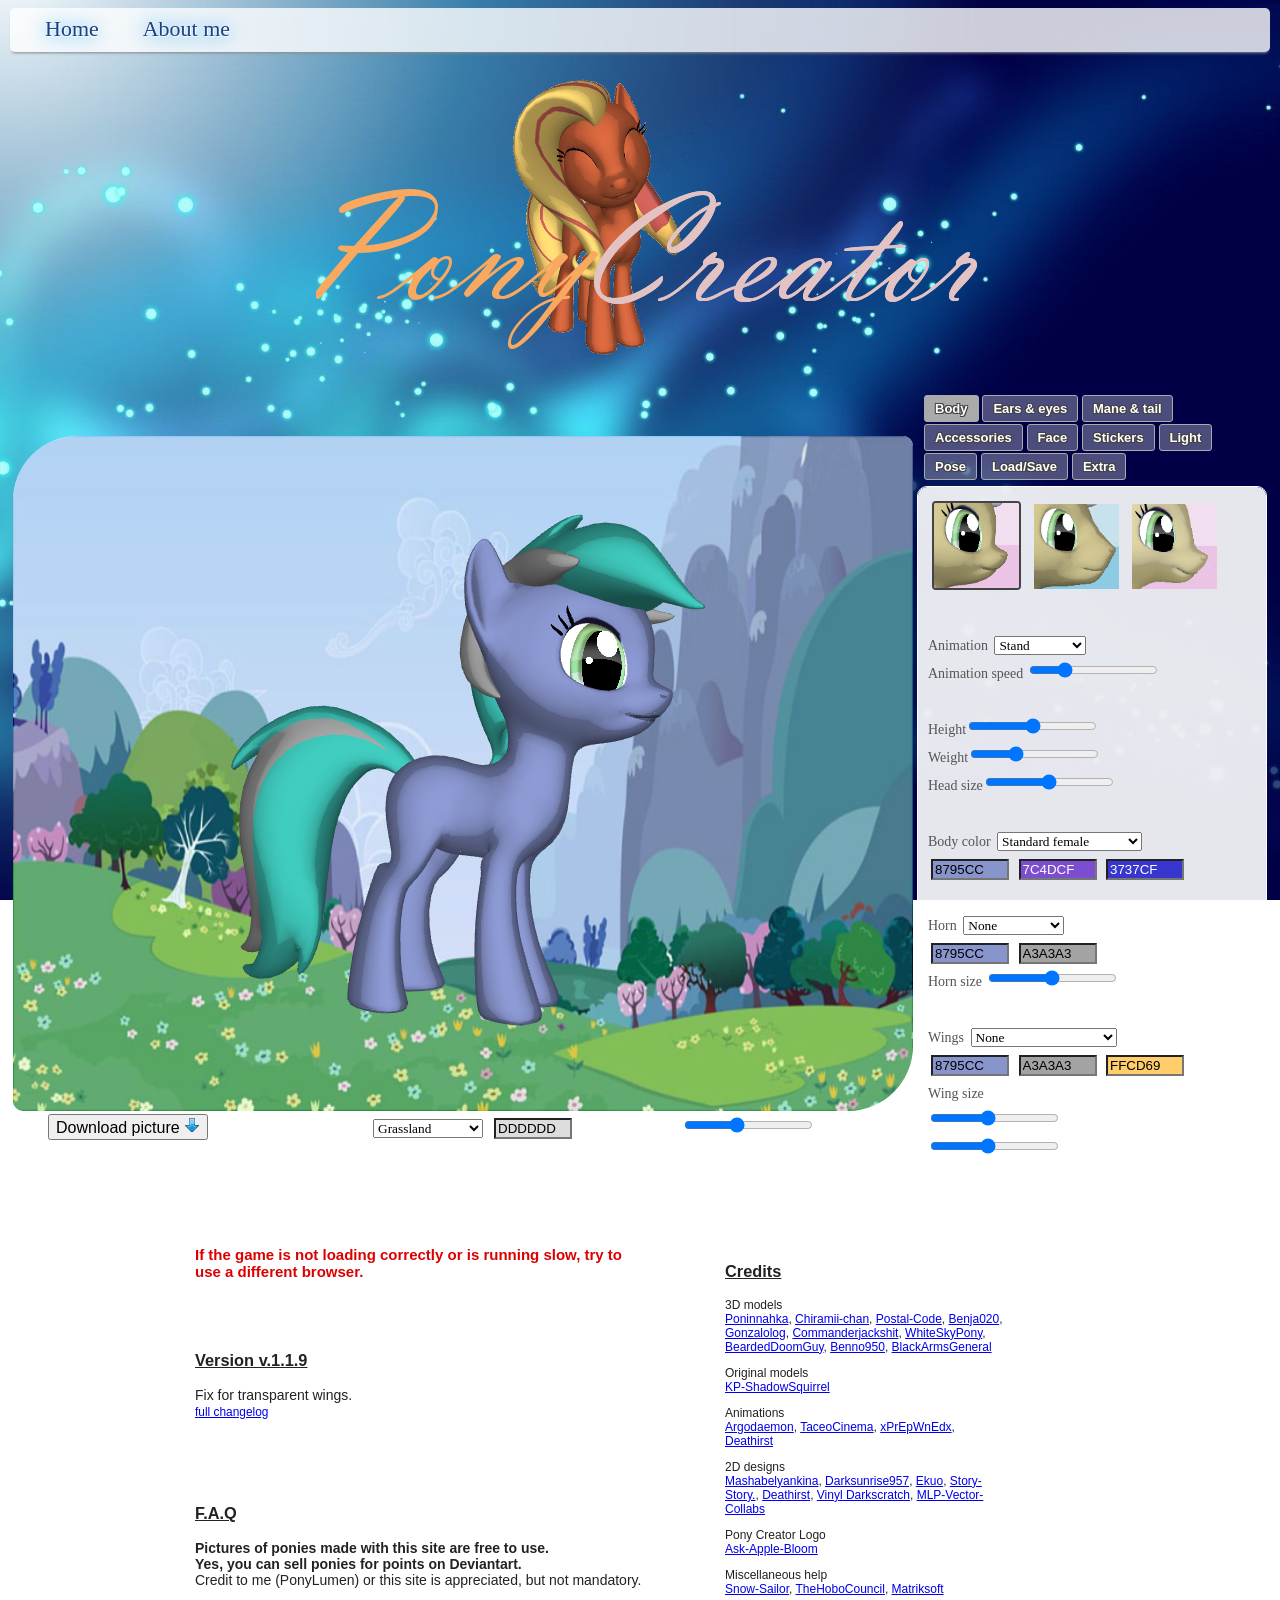
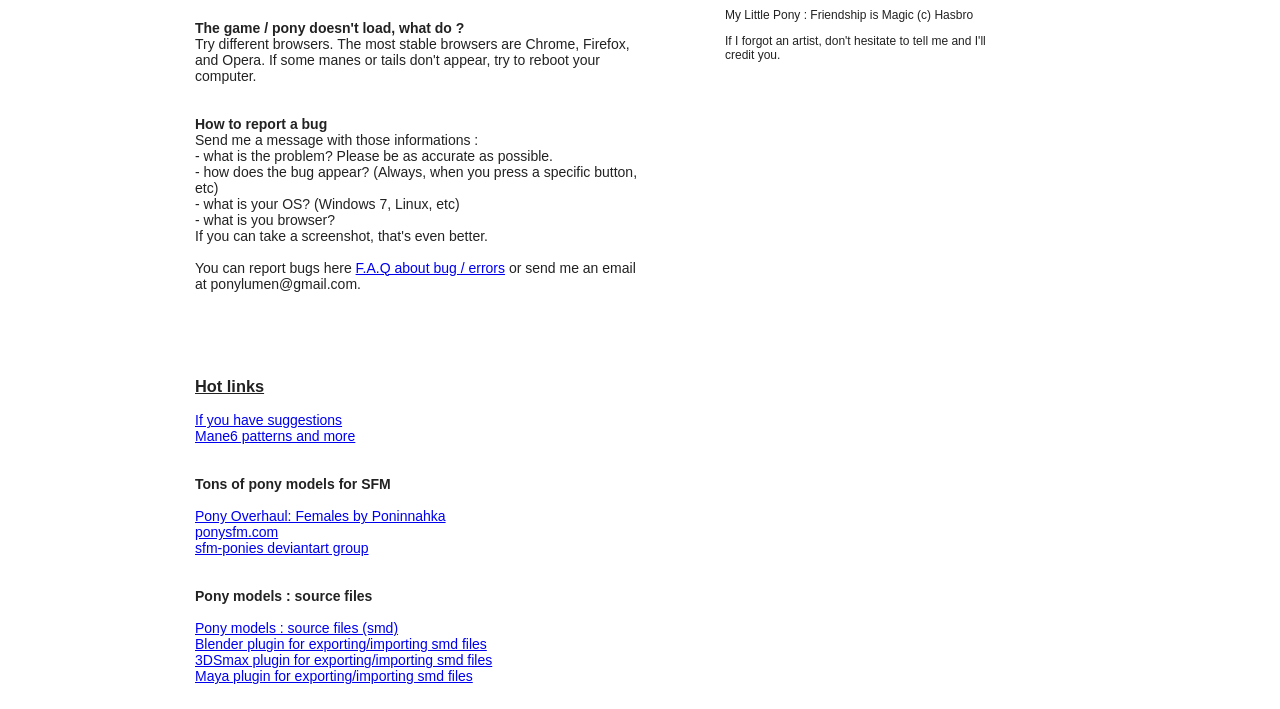
==== commit d4190620: "Update index.html" ====
--- a/index.html
+++ b/index.html
@@ -559,35 +559,14 @@
 	<div id="upheader">
 		<div id="upheader-left">
 			<a class="uptab" href="http://ponylumen.net">Home</a>
-			
-			
 			<a class="uptab" href="http://ponylumen.net/about-me">About me</a>
-			
-			
 		</div>
-		
-			
-
-		<div id="upheader-right">
-			<a href="mailto:ponylumen@gmail.com" target="_blank">
-			<img class="imgLink" src="img/html/gmail.png" alt="mail"/></a>
-		</div>
-		
-		
-			
 	</div>
 	
 		
 	<!-- logo 3D Pony Creator -->
 	<div class="header">
 		<img class="logo" src="img/logo2.png" alt="3D PONY CREATOR" /> 
-		<div class="counter">
-			<div class="pageViews">
-				<!-- number of visitors since the 20 last minutes -->
-				<img  src="img/mini_pinkie.png" alt="n" height="28" width="28"/>
-				<span> number of visitors since the 20 last minutes </span>
-			</div>
-		</div>	
 	</div>
 
 	
--- a/css/style_v.1.1.9.css
+++ b/css/style_v.1.1.9.css
@@ -81,8 +81,6 @@
 }
 .header {
 	margin-top: 15px;
-	/*overflow: hidden; */
-    height: 380px;
 	max-width: 1240px;
 	margin-left:auto;
 	margin-right:auto;
@@ -390,4 +388,4 @@
 	padding-right:35px;
 	padding-bottom:25px;
 	width:280px;
-}+}
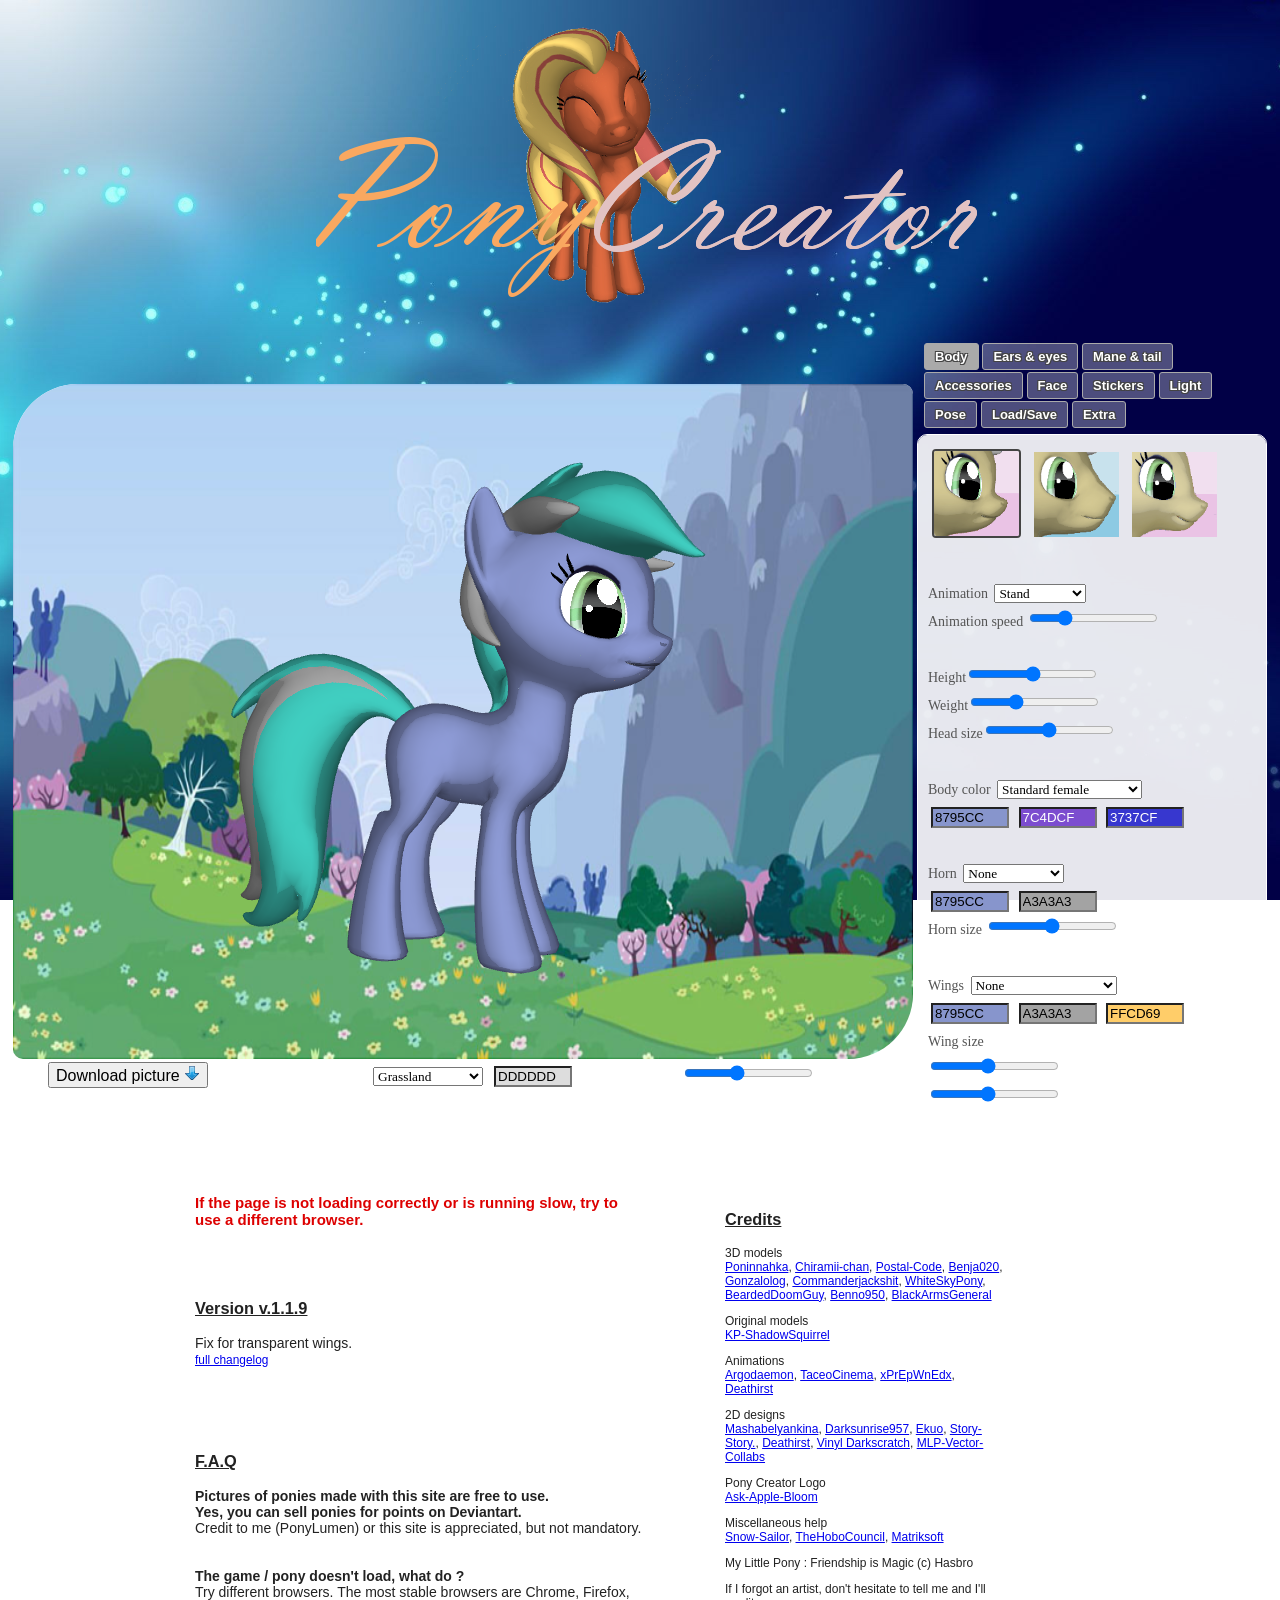
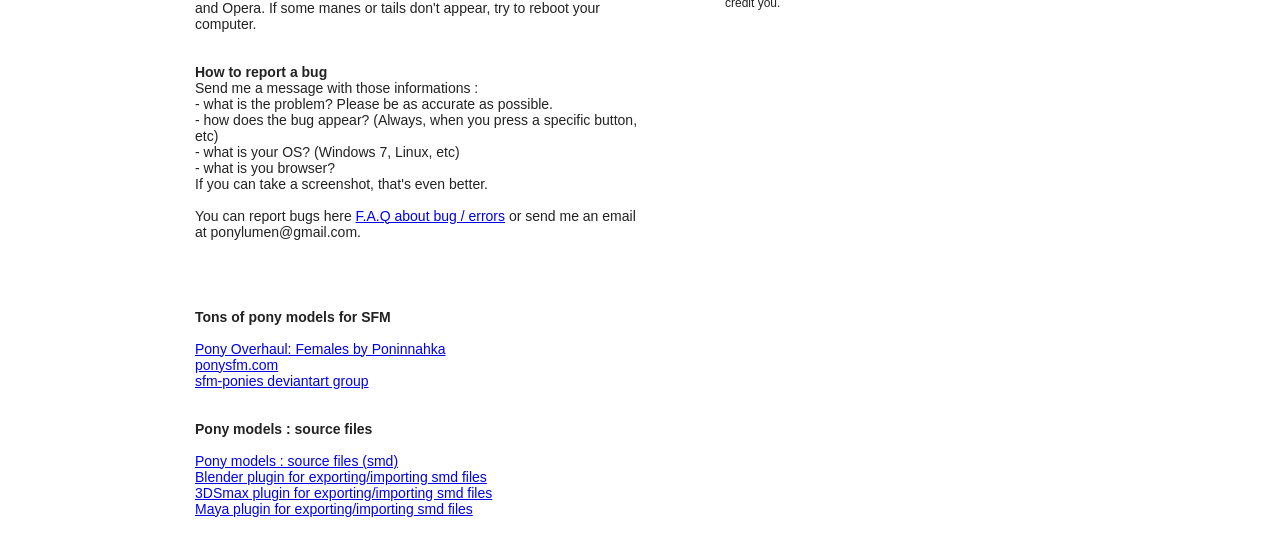
==== commit b9afcb47: "Update index.html" ====
--- a/index.html
+++ b/index.html
@@ -9,7 +9,7 @@
 	<!--
 	  
 		3D Pony Creator
-		Copyright 2013-2015, PonyLumen
+		Copyright 2013-2026, PonyLumen
 	   
 	    version 1.1.9
 	-->
@@ -553,28 +553,15 @@
 
 <body onload = "init();">
 
-	
-
-	<!-- banner at the top -->
-	<div id="upheader">
-		<div id="upheader-left">
-			<a class="uptab" href="http://ponylumen.net">Home</a>
-			<a class="uptab" href="http://ponylumen.net/about-me">About me</a>
-		</div>
-	</div>
-	
-		
+
+
 	<!-- logo 3D Pony Creator -->
 	<div class="header">
 		<img class="logo" src="img/logo2.png" alt="3D PONY CREATOR" /> 
 	</div>
 
-	
-	
-	
-		
-		
-		
+
+
 	<!-- 3d canvas + right menu -->
 	
 	<table class="game-aera">
@@ -1891,7 +1878,7 @@
 		
 				
 				<div class="block-info-left">
-					<b class="headwarning"> If the game is not loading correctly or is running slow, try to use a different browser. </b>
+					<b class="headwarning"> If the page is not loading correctly or is running slow, try to use a different browser. </b>
 				</div>
 				
 				<div class="block-info-left">
@@ -1936,11 +1923,6 @@
 				</div>
 				
 				<div class="block-info-left">
-					<h3>Hot links</h3>
-					<a href="http://ponylumen.deviantart.com/journal/3D-Pony-Creator-suggestions-439003277"> If you have suggestions </a><br>
-					<a href="http://ponylumen-creations.deviantart.com/gallery/48362931"> Mane6 patterns and more</a><br>
-					<br>
-					<br>
 					<b>Tons of pony models for SFM</b>
 					<br><br>
 					<a href="http://poninnahka.deviantart.com/art/Pony-Overhaul-Females-Release-357693278"> Pony Overhaul: Females by Poninnahka </a><br>
@@ -2057,7 +2039,7 @@
 	<script src="js/lib/canvas-toBlob.js"></script> 
 
 
-	<!-- my classes -->
+	<!-- custom classes -->
 	<script src="js/camera_v.0.3.0.js"></script>
 	<script src="js/light_v.0.3.0.js"></script>
 	<script src="js/modelCharacter_v.1.1.3.js"></script>
@@ -2070,19 +2052,5 @@
 	<script src="js/mesh_v.1.0.4.js"></script>
 	<script src="js/animatedChain_v.1.0.5.js"></script>
 
-	<!-- cookie policy -->
-	<script src="/cookiebanner3.js"></script>
-	<script>
-	document.addEventListener('DOMContentLoaded', function(event) {
-		cookiebanner.show();
-	});
-	</script>
-	
-	
-
-
-
-	
-
 </body>
 </html>
